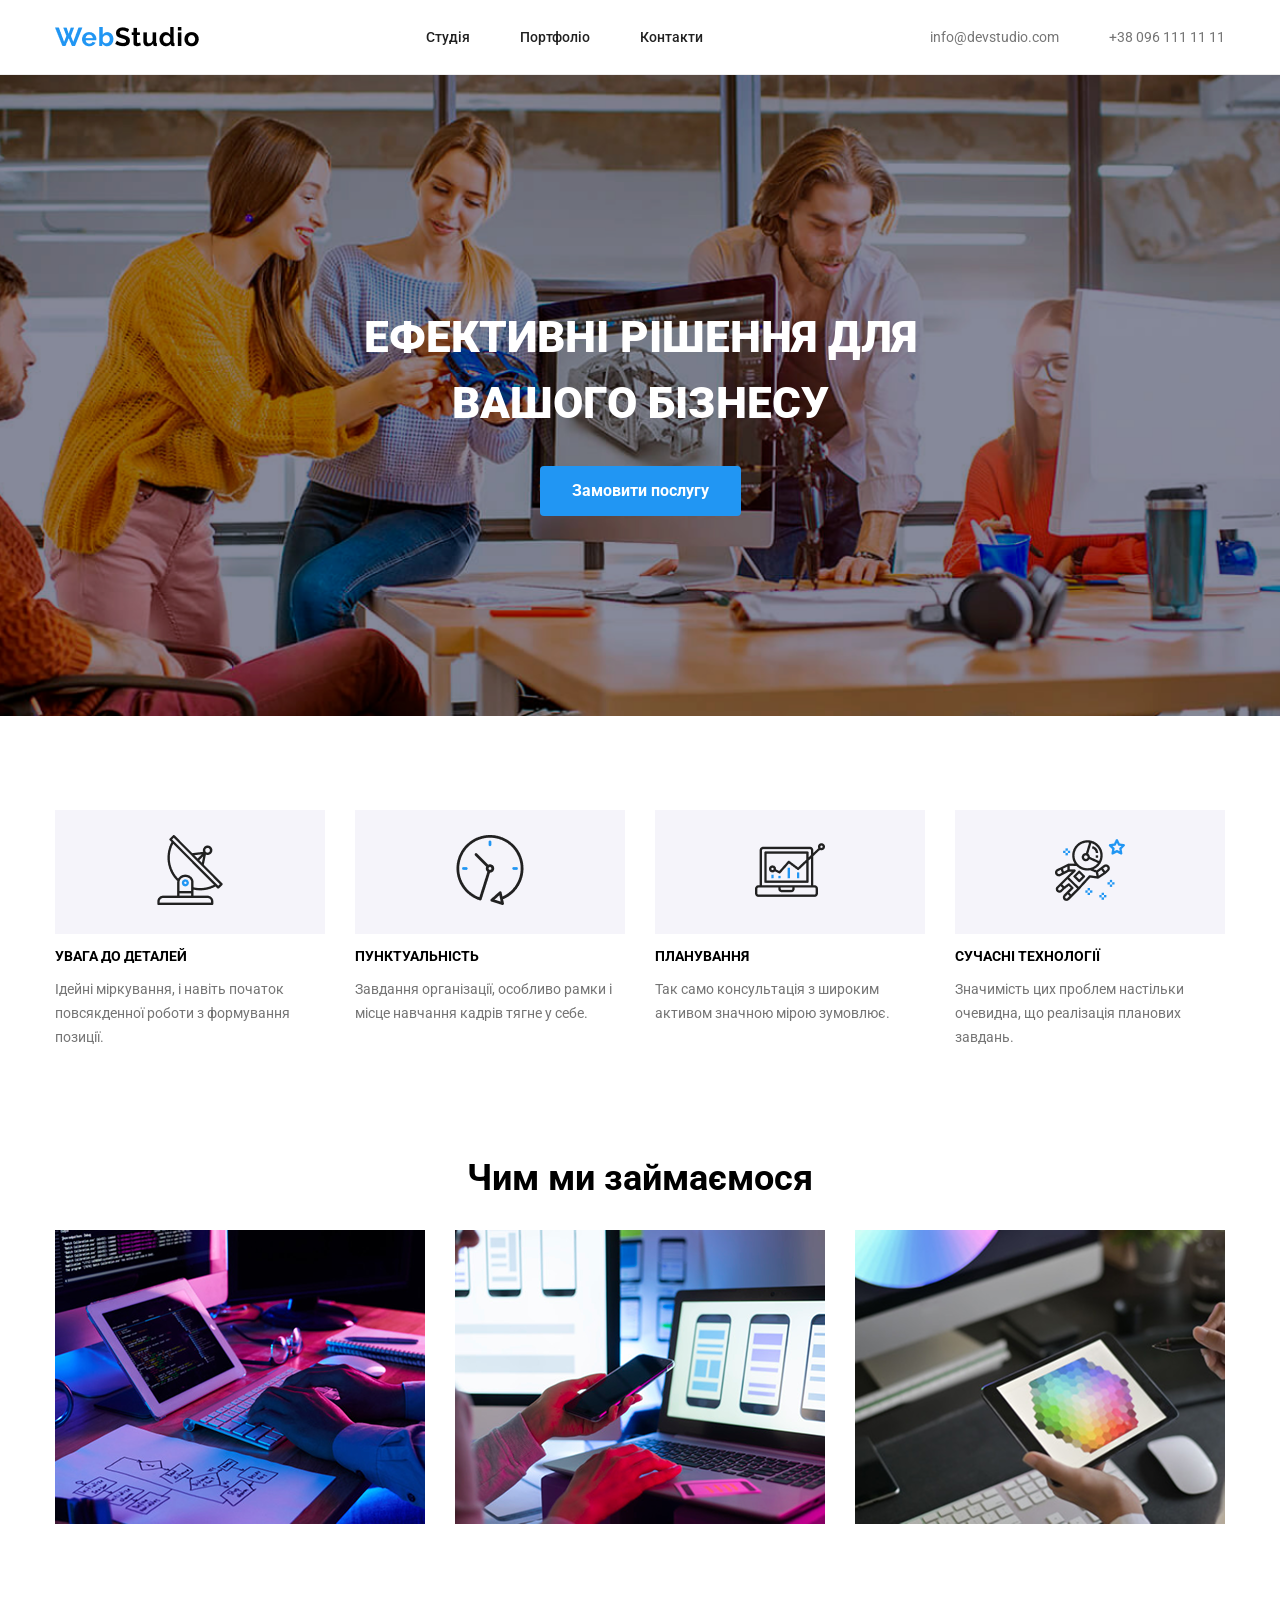
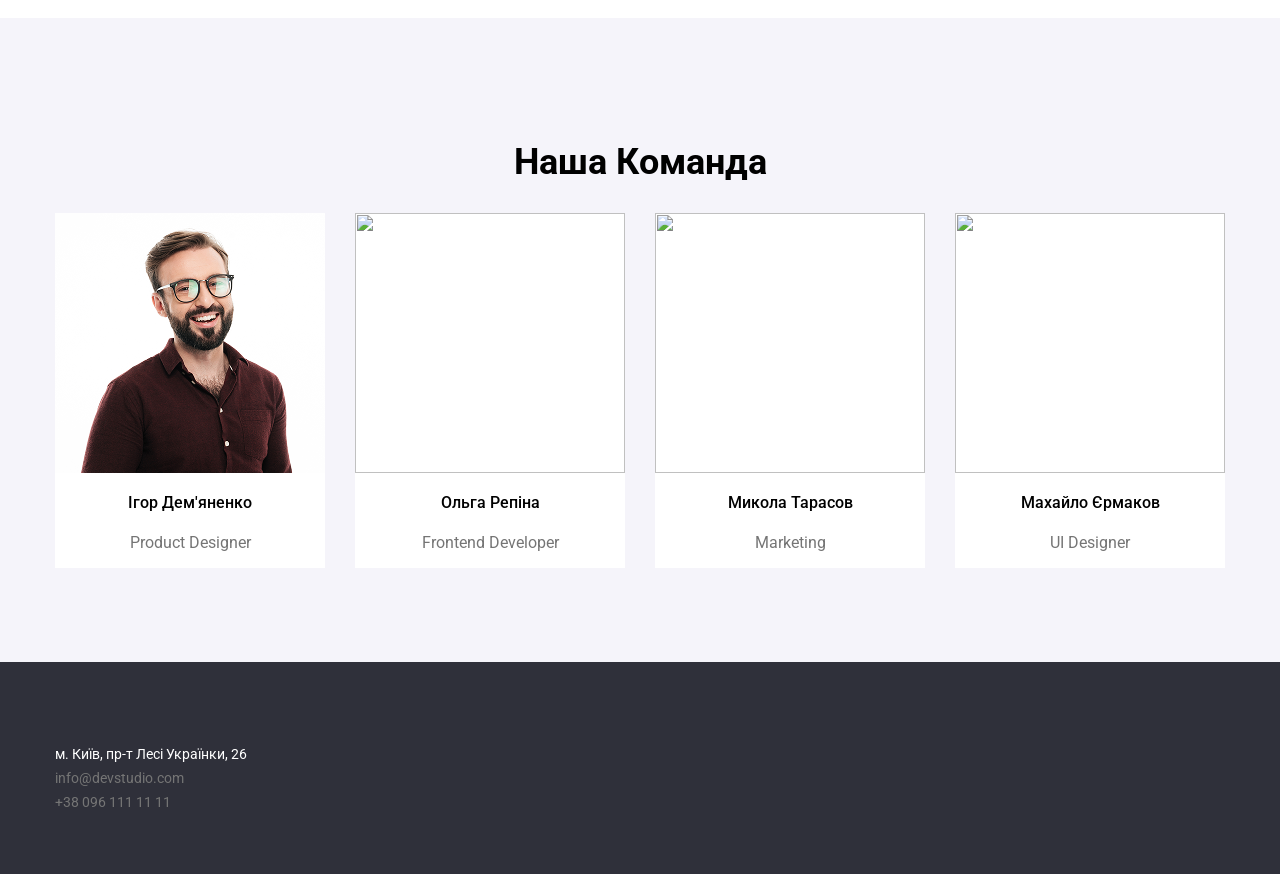
==== index.html @ 788dae6e "first commit" ====
<!DOCTYPE html>
<html lang="en">

<head>
    <meta charset="UTF-8">
    <meta name="viewport" content="width=device-width, initial-scale=1.0">
    <!-- <link rel="stylesheet" href="https://meyerweb.com/eric/tools/css/reset/reset200802.css"> -->
    <link rel="stylesheet" href="normalize.css">
    <link rel="stylesheet" href="style.css">
    <link rel="preconnect" href="https://fonts.googleapis.com">
    <link rel="preconnect" href="https://fonts.gstatic.com" crossorigin>
    <link href="https://fonts.googleapis.com/css2?family=Roboto:ital,wght@0,100..900;1,100..900&display=swap"
        rel="stylesheet">
    <title>Web Studio</title>
</head>

<body>
    <header>
        <div class="container header-flex">
            <img src="Images/WebStudio.png" alt="" class="logo">
            <nav class="Navigation">
                <ul class="Navigation-List">
                    <li><a class="Navigation-Link" href="index.html">Студія</a></li>
                    <li><a class="Navigation-Link" href="portfolio.html">Портфоліо</a></li>
                    <li><a class="Navigation-Link" href="">Контакти</a></li>
                </ul>
            </nav>
            <ul class="contacts">
                <li><a class="contact-link" href="mailto:info@devstudio.com">info@devstudio.com</a></li>
                <li><a class="contact-link" href="tel:+38 096 111 11 11">+38 096 111 11 11</a></li>
            </ul>
        </div>
    </header>
    <main>
        <section class="effectivesolutions">
            <div class="container effects-flex">
                <h1 class="effects-title">Ефективні рішення для вашого бізнесу</h1>
                <button class="effects-button">Замовити послугу</button>
            </div>
        </section>
        <section class="purpose">
            <div class="container">
                <ul class="purpose-list">
                    <li class="purpose-item">
                        <h3 class="purpose-title">УВАГА ДО ДЕТАЛЕЙ</h3>
                        <p class="purpose-text">Ідейні міркування, і навіть початок повсякденної роботи з формування
                            позиції.</p>
                    </li>
                    <li class="purpose-item">
                        <h3 class="purpose-title">ПУНКТУАЛЬНІСТЬ</h3>
                        <p class="purpose-text">Завдання організації, особливо рамки і місце навчання кадрів тягне у
                            себе.
                        </p>
                    </li>
                    <li class="purpose-item">
                        <h3 class="purpose-title">ПЛАНУВАННЯ</h3>
                        <p class="purpose-text">Так само консультація з широким активом значною мірою зумовлює.</p>
                    </li>
                    <li class="purpose-item">
                        <h3 class="purpose-title">СУЧАСНІ ТЕХНОЛОГІЇ</h3>
                        <p class="purpose-text">Значимість цих проблем настільки очевидна, що реалізація планових
                            завдань.
                        </p>
                    </li>
                </ul>
            </div>
        </section>
        <section class="work">
            <div class="container">
                <h2 class="work-title">Чим ми займаємося
                </h2>
                <ul class="work-list">
                    <li> <img src="Images/img.png" alt="" class="work-image"></li>
                    <li><img src="Images/box 2.png" alt="" class="work-image"></li>
                    <li><img src="Images/box 3.png" alt="" class="work-image"></li>
                </ul>
        </section>
        <section class="team">
            <div class="container">
                <h2 class="team-title"> Наша Команда</h2>
                <ul class="team-list">
                    <li class="team-people"><img src="Images/img (1).png" alt="" class="team-photo">
                        <h4 class="team-name">Ігор Дем'яненко</h4>
                        <p class="job">Product Designer</p>
                    </li>
                    <li class="team-people"><img src="Images/img (1).jpg" alt="" class="team-photo">
                        <h4 class="team-name">Ольга Репіна</h4>
                        <p class="job">Frontend Developer </p>
                    </li>
                    <li class="team-people"><img src="Images/img (2).jpg" alt="" class="team-photo">
                        <h4 class="team-name">Микола Тарасов</h4>
                        <p class="job">Marketing</p>
                    </li>
                    <li class="team-people"><img src="Images/img (3).jpg" alt="" class="team-photo">
                        <h4 class="team-name">Махайло Єрмаков</h4>
                        <p class="job">UI Designer</p>
                    </li>
                </ul>
            </div>
        </section>
    </main>
    <footer>
        <div class="container"> <img src="Images/WebStudio (1).png" alt="" class="footer-logo">
            <address class="address">м. Київ, пр-т Лесі Українки, 26</address>
            <ul class="footer-contacts">
                <li><a class="contact-link" href="mailto:info@devstudio.com">info@devstudio.com</a></li>
                <li><a class="contact-link" href="tel:+38 096 111 11 11">+38 096 111 11 11</a></li>
            </ul>
        </div>
    </footer>
</body>

</html>
---- style.css ----
.container {
    max-width: 1170px;
    margin: 0 auto;
}

body {
    font-family: "Roboto", sans-serif;
}

.effects-title {
    font-weight: 900;
    font-size: 44px;
    line-height: 1.5;
    letter-spacing: 6%;
    color: white;
    text-transform: uppercase;
    text-align: center;
    width: 696px;
}

.effectivesolutions {
    background-color: #2F303A;
}

.effects-button {
    font-weight: 700;
    font-size: 16px;
    line-height: 1.875;
    letter-spacing: 6%;
    text-align: center;
    color: #FFFFFF;
    background-color: #2196F3;
    padding-top: 10px;
    padding-bottom: 10px;
    padding-left: 32px;
    padding-right: 32px;
    border: none;
    border-radius: 4px;

}

.purpose-title {
    font-weight: 700;
    font-size: 14px;
    letter-spacing: 3%;
    text-transform: uppercase;
}

.purpose-text {
    font-weight: 400;
    font-size: 14px;
    letter-spacing: 3%;
    line-height: 1.714;
    color: #757575;
}

.work-title {
    font-weight: 700;
    font-size: 36px;
    letter-spacing: 3%;
    display: flex;
    justify-content: center;
    flex-direction: column;
    align-items: center;

}

.team-title {
    font-weight: 700;
    font-size: 36px;
    letter-spacing: 3%;
    display: flex;
    justify-content: center;
    align-items: center;
}

.team-name {
    font-weight: 500;
    font-size: 16px;
    letter-spacing: 3%;

}

.job {
    font-weight: 400;
    font-size: 16px;
    letter-spacing: 3%;
    color: #757575;

}

.contact-link {
    color: #757575;
    font-weight: 400;
    font-size: 14PX;
    line-height: 24px;
    letter-spacing: 3%;
    text-decoration: none;

}

.contact-link:hover {
    color: #2196F3;
}

.contact-link:active {
    color: #11538a;
}

address {
    font-style: normal;
    font-weight: 400;
    font-size: 14px;
    line-height: 24px;
    letter-spacing: 3%;
    color: #FFFFFF;
}

footer {
    background-color: #2F303A;
}

.header-flex {
    display: flex;
    align-items: center;
    justify-content: space-between;
    padding-bottom: 25px;
    padding-top: 25px;
}

ul {
    margin: 0;
    padding: 0;
    list-style: none;
}

.Navigation-List {
    display: flex;
    gap: 50px;
}

.contacts {
    display: flex;
    gap: 50px;
}

.effects-flex {
    display: flex;
    justify-content: center;
    align-items: center;
    flex-direction: column;
}

.effectivesolutions {
    padding: 200px 0;
}

.purpose-list {
    display: flex;
    justify-content: space-between;
    align-items: flex-start;
    flex-direction: row;
    margin-top: 94px;
    margin-bottom: 94px;

}

.work-list {
    display: flex;
    justify-content: space-between;
    align-items: center;
}

.team-list {
    display: flex;
    justify-content: space-between;
    align-items: center;
}

.team-photo {
    width: 270px;
    height: 260px;
}

img {
    display: block;
}

.team {
    background-color: #F5F4FA;
    padding: 94px 0;
}

.team-people {
    background-color: #FFFFFF;
    flex-direction: column;
    text-align: center;
}

.job {
    margin-top: 0px;
}

.work {
    margin-bottom: 94px;
}

footer {
    padding-top: 60px;
    padding-bottom: 60px;
}

.footer-logo {
    padding-bottom: 20px;
}

.Navigation-Link {
    color: #212121;
    text-decoration: none;
    font-size: 14px;
    font-weight: 500;
    box-shadow: 0px 18px -4px #000000;
}

.Navigation-Link:hover {
    color: #2196F3;
}

.Navigation-Link:active {
    color: #11538a;
}

.product-list {
    display: flex;
    justify-content: space-between;
    align-items: center;
    flex-wrap: wrap;
    gap: 30px;
}

.product-image {
    width: 270px;
    height: 260px;
}

.products {
    background-color: #FFFFFF;
    padding: 94px 0;
}

.products1 {
    background-color: #FFFFFF;
    display: flex;
    justify-content: center;
    align-items: center;
    flex-direction: column;
    border: 1px solid #EEEEEE;
    width: 370px;
}

.products1:hover {
    box-shadow: 0px 5px 5px #00000050;
    cursor: pointer;
}

.product-button {
    background-color: #F5F4FA;
    border-radius: 4px;
    width: 125px;
    margin-left: 8px;
    margin-right: 8px;
    margin-top: 50px;
    margin-bottom: 50px;
    padding-top: 6px;
    padding-bottom: 6px;
    padding-left: 22px;
    padding-right: 22px;
    border: none;
}

.product-button:hover {
    color: #FFFFFF;
    background-color: #2196F3;
    box-shadow: 0px 5px 5px #00000050;
}

.product-button:active {
    color: #FFFFFF;
    background-color: #11538a;
    box-shadow: 0px 1px 5px #00000050;
}

.button-list {
    display: flex;
    align-items: center;
    justify-content: center;
}

header {
    border-bottom: 1px solid #EEEEEE;
}

* {
    box-sizing: border-box;
}

.purpose-item::before {
    content: url("./Images/antenna\ 1.png");
    background-color: #F5F4FA;
    display: block;
    width: 270px;
    text-align: center;
    padding-top: 25px;
    padding-bottom: 25px;
}

.purpose-item {
    width: 270px;
}

.purpose-item:nth-child(2)::before {
    content: url("./Images/clock\ 1.png");
}

.purpose-item:nth-child(3)::before {
    content: url("./Images/diagram\ 1.png");
}

.purpose-item:nth-child(4)::before {
    content: url("./Images/astronaut\ 1.png");
}

.effectivesolutions {
    background-image: url('Images/6767.png');
    background-repeat: no-repeat;
    background-size: cover;
    background-position: center bottom;
}

.products1:hover {
    box-shadow: 0px 3px 6px 1px rgba(0, 0, 0, 0.32);
    transition: transform 100ms ease-in box-shadow 100ms ease-in;
    transform: translateY(-10px) scale(1.1);
}

.product-button {
    transition: transform 100ms ease-in box-shadow 100ms ease-in;
    transform: translateY(-10px) scale(1.1);
}

.overlay {
    position: absolute;
    top: 0;
    left: 0;
    right: 0;
    bottom: 0;
    background-color: #2196F3E5;
    color: white;
    display: flex;
    align-items: center;
    justify-content: center;
    flex-direction: column;
    opacity: 0;
    transition-property: opacity;
    transition-duration: 1s;
    transition-timing-function: ease;
}

.products1:hover .overlay {
    opacity: 1;
}

.product-info {
    font-weight: 400;
    font-size: 18px;
    color: white;
    font: roboto;
    padding-right: 24px;
    padding-left: 24px;
    padding-bottom: 63px;
    padding-top: 63px;
}
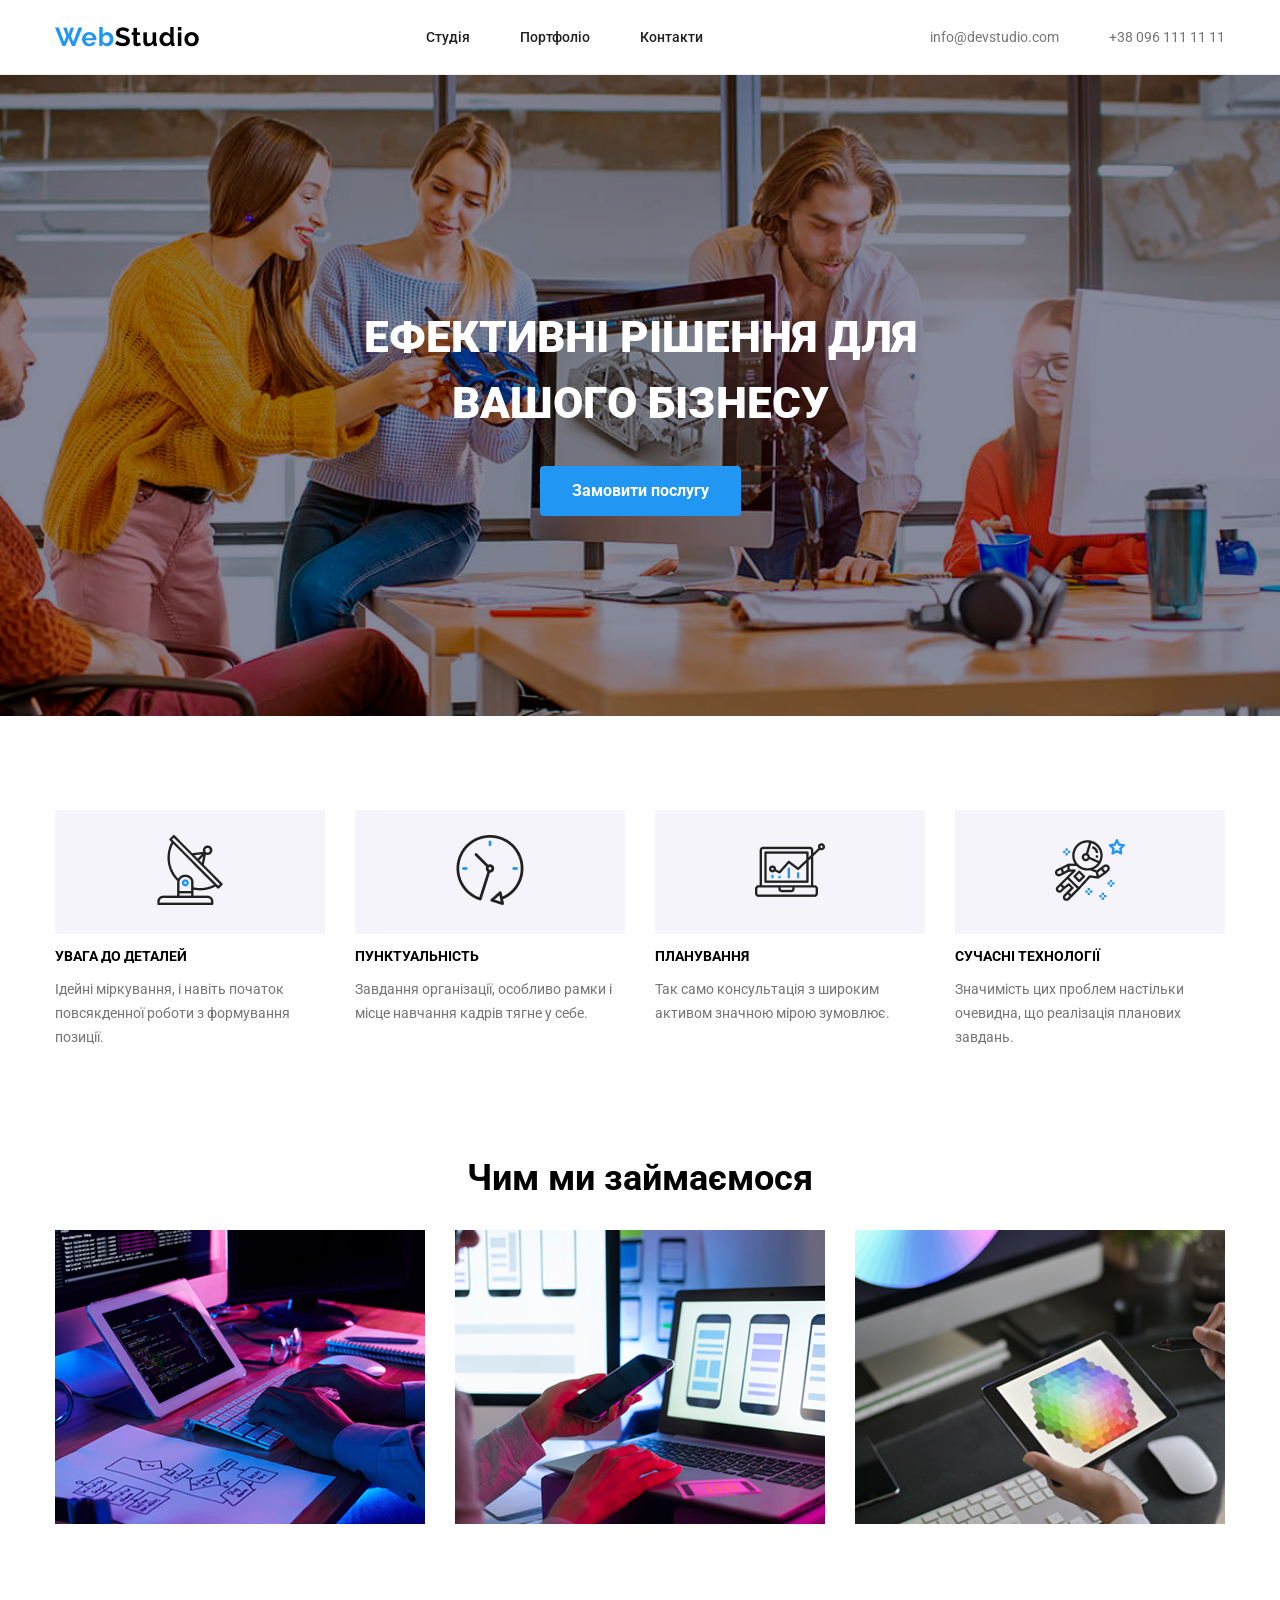
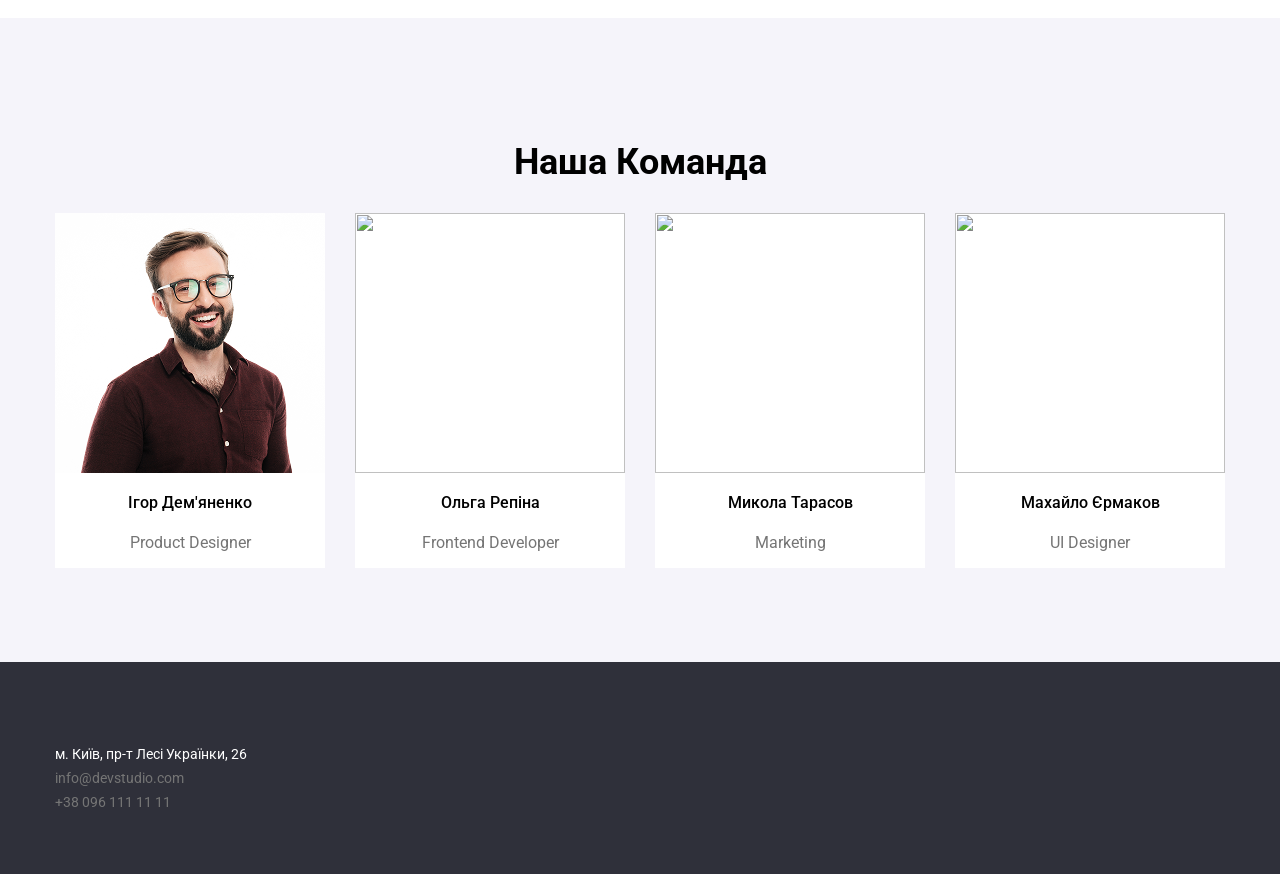
==== commit 48672d1b: "Added animations to the main page" ====
--- a/index.html
+++ b/index.html
@@ -6,11 +6,12 @@
     <meta name="viewport" content="width=device-width, initial-scale=1.0">
     <!-- <link rel="stylesheet" href="https://meyerweb.com/eric/tools/css/reset/reset200802.css"> -->
     <link rel="stylesheet" href="normalize.css">
-    <link rel="stylesheet" href="style.css">
     <link rel="preconnect" href="https://fonts.googleapis.com">
     <link rel="preconnect" href="https://fonts.gstatic.com" crossorigin>
     <link href="https://fonts.googleapis.com/css2?family=Roboto:ital,wght@0,100..900;1,100..900&display=swap"
         rel="stylesheet">
+    <link href="https://unpkg.com/aos@2.3.1/dist/aos.css" rel="stylesheet">
+    <link rel="stylesheet" href="style.css">
     <title>Web Studio</title>
 </head>
 
@@ -32,8 +33,8 @@
         </div>
     </header>
     <main>
-        <section class="effectivesolutions">
-            <div class="container effects-flex">
+        <section class="effectivesolutions" data-aos="fade-down">
+            <div class="container effects-flex" data-aos="fade-down" data-aos-delay="300">
                 <h1 class="effects-title">Ефективні рішення для вашого бізнесу</h1>
                 <button class="effects-button">Замовити послугу</button>
             </div>
@@ -41,22 +42,22 @@
         <section class="purpose">
             <div class="container">
                 <ul class="purpose-list">
-                    <li class="purpose-item">
+                    <li class="purpose-item" data-aos="fade-right">
                         <h3 class="purpose-title">УВАГА ДО ДЕТАЛЕЙ</h3>
                         <p class="purpose-text">Ідейні міркування, і навіть початок повсякденної роботи з формування
                             позиції.</p>
                     </li>
-                    <li class="purpose-item">
+                    <li class="purpose-item" data-aos="fade-right" data-aos-delay="300">
                         <h3 class="purpose-title">ПУНКТУАЛЬНІСТЬ</h3>
                         <p class="purpose-text">Завдання організації, особливо рамки і місце навчання кадрів тягне у
                             себе.
                         </p>
                     </li>
-                    <li class="purpose-item">
+                    <li class="purpose-item" data-aos="fade-right" data-aos-delay="600">
                         <h3 class="purpose-title">ПЛАНУВАННЯ</h3>
                         <p class="purpose-text">Так само консультація з широким активом значною мірою зумовлює.</p>
                     </li>
-                    <li class="purpose-item">
+                    <li class="purpose-item" data-aos="fade-right" data-aos-delay="900">
                         <h3 class="purpose-title">СУЧАСНІ ТЕХНОЛОГІЇ</h3>
                         <p class="purpose-text">Значимість цих проблем настільки очевидна, що реалізація планових
                             завдань.
@@ -70,28 +71,31 @@
                 <h2 class="work-title">Чим ми займаємося
                 </h2>
                 <ul class="work-list">
-                    <li> <img src="Images/img.png" alt="" class="work-image"></li>
-                    <li><img src="Images/box 2.png" alt="" class="work-image"></li>
-                    <li><img src="Images/box 3.png" alt="" class="work-image"></li>
+                    <li> <img src="Images/img.png" alt="" class="work-image" data-aos="fade-right" data-aos-delay="600">
+                    </li>
+                    <li> <img src="Images/box 2.png" alt="" class="work-image" data-aos="fade-up" data-aos-delay="1200">
+                    </li>
+                    <li> <img src="Images/box 3.png" alt="" class="work-image" data-aos="fade-left" data-aos-delay="900">
+                    </li>
                 </ul>
         </section>
         <section class="team">
             <div class="container">
                 <h2 class="team-title"> Наша Команда</h2>
                 <ul class="team-list">
-                    <li class="team-people"><img src="Images/img (1).png" alt="" class="team-photo">
+                    <li class="team-people"><img src="Images/img (1).png" alt="" class="team-photo" data-aos="fade-up" data-aos-delay="300">
                         <h4 class="team-name">Ігор Дем'яненко</h4>
                         <p class="job">Product Designer</p>
                     </li>
-                    <li class="team-people"><img src="Images/img (1).jpg" alt="" class="team-photo">
+                    <li class="team-people"><img src="Images/img (1).jpg" alt="" class="team-photo" class="team-photo" data-aos="fade-down" data-aos-delay="600">
                         <h4 class="team-name">Ольга Репіна</h4>
                         <p class="job">Frontend Developer </p>
                     </li>
-                    <li class="team-people"><img src="Images/img (2).jpg" alt="" class="team-photo">
+                    <li class="team-people"><img src="Images/img (2).jpg" alt="" class="team-photo" class="team-photo" data-aos="fade-up" data-aos-delay="900">
                         <h4 class="team-name">Микола Тарасов</h4>
                         <p class="job">Marketing</p>
                     </li>
-                    <li class="team-people"><img src="Images/img (3).jpg" alt="" class="team-photo">
+                    <li class="team-people"><img src="Images/img (3).jpg" alt="" class="team-photo" class="team-photo" data-aos="fade-down" data-aos-delay="1200">
                         <h4 class="team-name">Махайло Єрмаков</h4>
                         <p class="job">UI Designer</p>
                     </li>
@@ -108,6 +112,10 @@
             </ul>
         </div>
     </footer>
+    <script src="https://unpkg.com/aos@2.3.1/dist/aos.js"></script>
+    <script>
+        AOS.init();
+    </script>
 </body>
 
 </html>
--- a/style.css
+++ b/style.css
@@ -379,4 +379,7 @@
     padding-left: 24px;
     padding-bottom: 63px;
     padding-top: 63px;
+}
+.work-image{
+    
 }
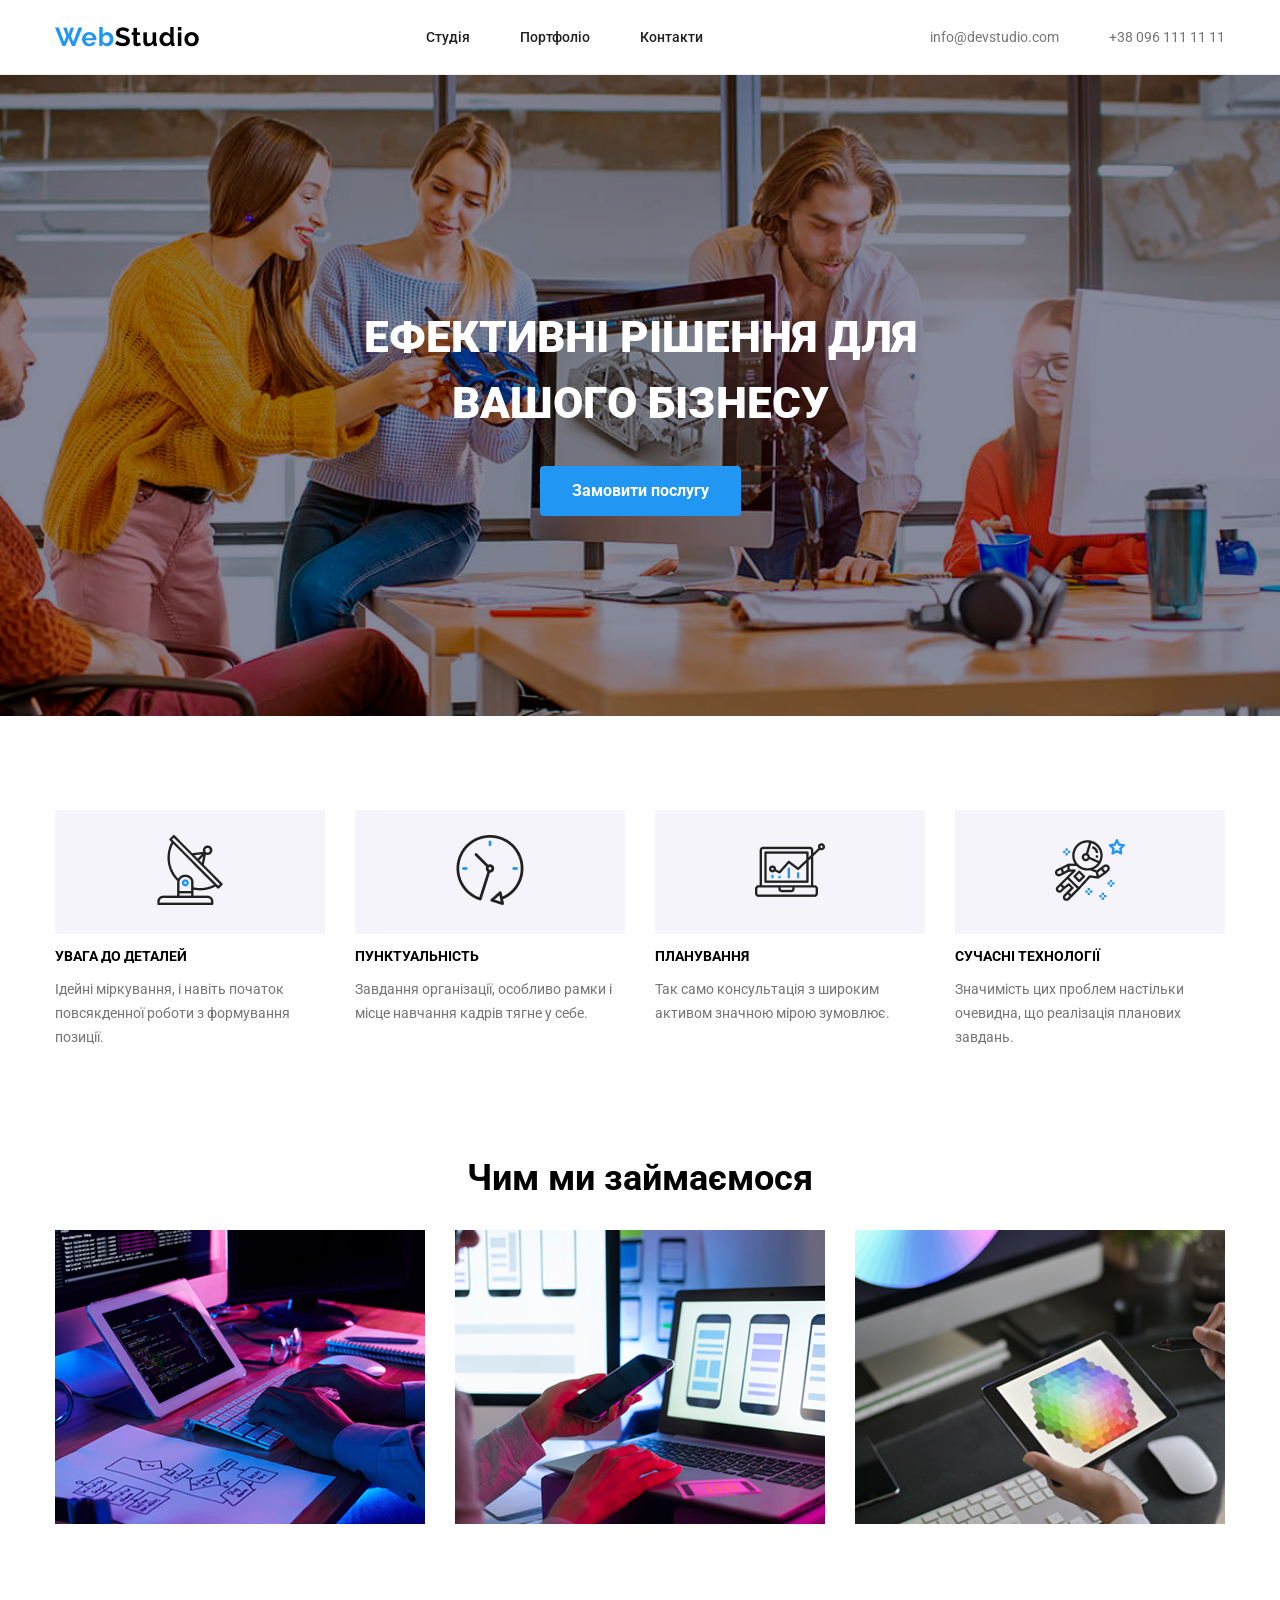
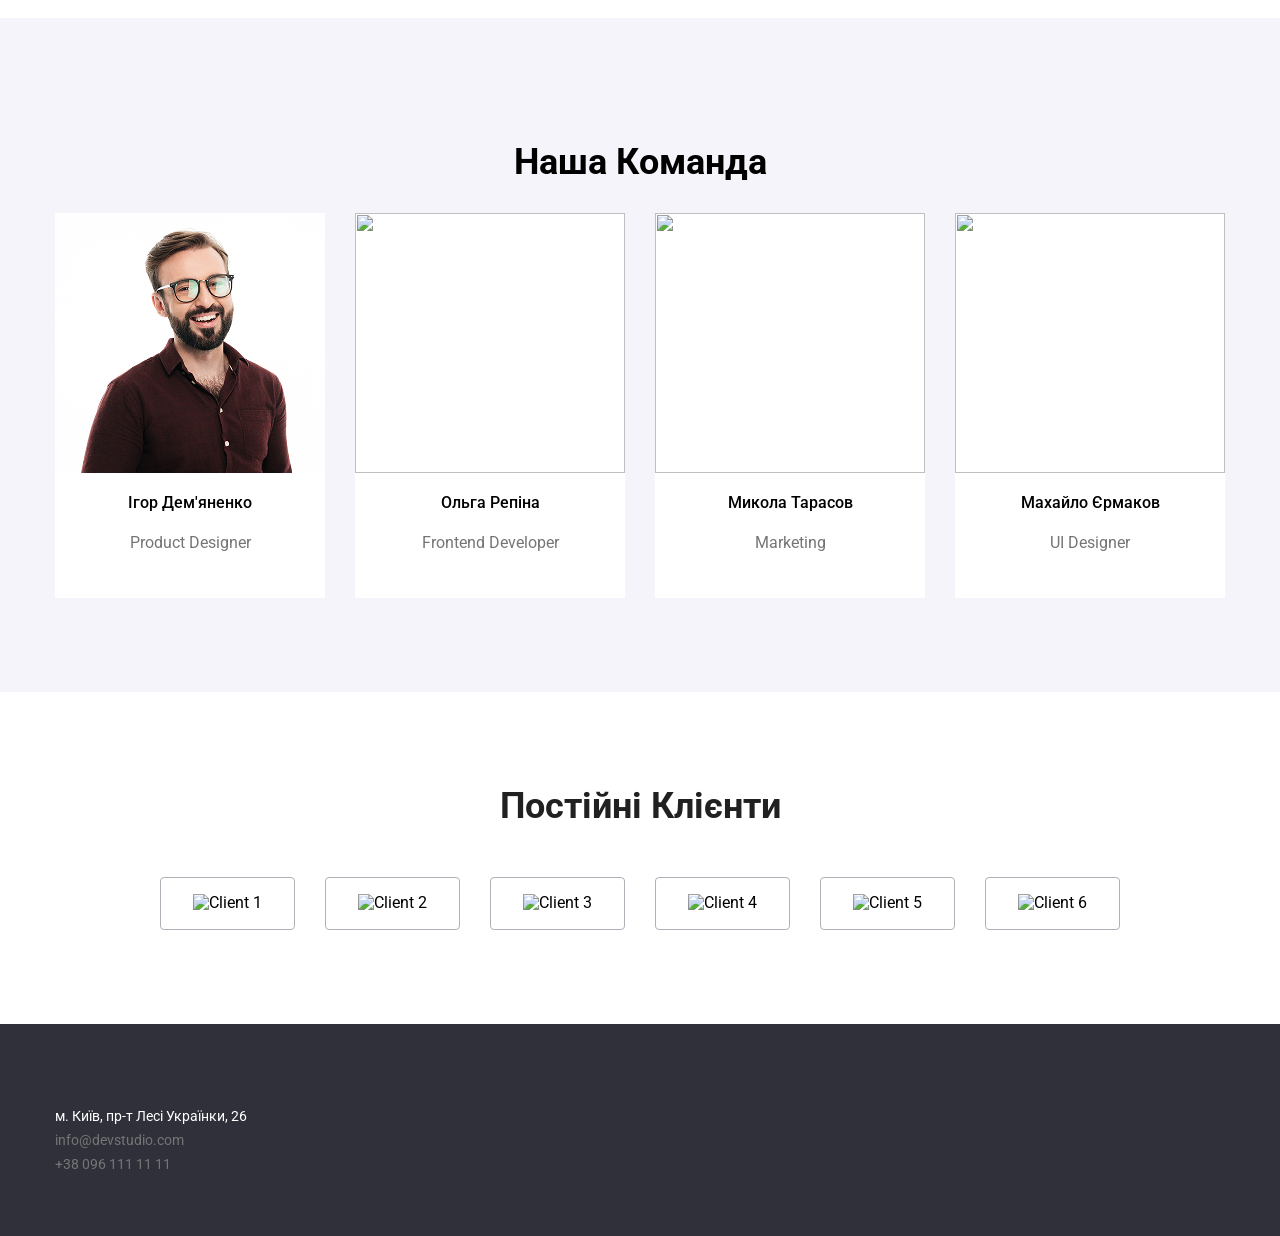
==== commit 4b651e5e: "added more svg icons and animations" ====
--- a/index.html
+++ b/index.html
@@ -21,9 +21,10 @@
             <img src="Images/WebStudio.png" alt="" class="logo">
             <nav class="Navigation">
                 <ul class="Navigation-List">
-                    <li><a class="Navigation-Link" href="index.html">Студія</a></li>
-                    <li><a class="Navigation-Link" href="portfolio.html">Портфоліо</a></li>
-                    <li><a class="Navigation-Link" href="">Контакти</a></li>
+                    <li><a class="Navigation-Link" data-aos="fade-right" href="index.html">Студія</a></li>
+                    <li><a class="Navigation-Link" data-aos="fade-right" data-aos-delay="300"
+                            href="portfolio.html">Портфоліо</a></li>
+                    <li><a class="Navigation-Link" data-aos="fade-right" data-aos-delay="600" href="">Контакти</a></li>
                 </ul>
             </nav>
             <ul class="contacts">
@@ -75,7 +76,8 @@
                     </li>
                     <li> <img src="Images/box 2.png" alt="" class="work-image" data-aos="fade-up" data-aos-delay="1200">
                     </li>
-                    <li> <img src="Images/box 3.png" alt="" class="work-image" data-aos="fade-left" data-aos-delay="900">
+                    <li> <img src="Images/box 3.png" alt="" class="work-image" data-aos="fade-left"
+                            data-aos-delay="900">
                     </li>
                 </ul>
         </section>
@@ -83,26 +85,67 @@
             <div class="container">
                 <h2 class="team-title"> Наша Команда</h2>
                 <ul class="team-list">
-                    <li class="team-people"><img src="Images/img (1).png" alt="" class="team-photo" data-aos="fade-up" data-aos-delay="300">
+                    <li class="team-people" data-aos="fade-up" data-aos-delay="300"><img src="Images/img (1).png" alt=""
+                            class="team-photo">
                         <h4 class="team-name">Ігор Дем'яненко</h4>
                         <p class="job">Product Designer</p>
+                        <ul class="social-list">
+                            <img src="Images/instagram 2.png" alt="" class="social-media">
+                            <img src="Images/twitter 1.png" alt="" class="social-media">
+                            <img src="images/facebook 1.png" alt="" class="social-media">
+                            <img src="images/linkedin 1.png" alt="" class="social-media">
+                        </ul>
                     </li>
-                    <li class="team-people"><img src="Images/img (1).jpg" alt="" class="team-photo" class="team-photo" data-aos="fade-down" data-aos-delay="600">
+                    <li class="team-people" data-aos="fade-down" data-aos-delay="600"><img src="Images/img (1).jpg"
+                            alt="" class="team-photo">
                         <h4 class="team-name">Ольга Репіна</h4>
                         <p class="job">Frontend Developer </p>
+                        <ul class="social-list">
+                            <img src="Images/instagram 2.png" alt="" class="social-media">
+                            <img src="Images/twitter 1.png" alt="" class="social-media">
+                            <img src="images/facebook 1.png" alt="" class="social-media">
+                            <img src="images/linkedin 1.png" alt="" class="social-media">
+                        </ul>
                     </li>
-                    <li class="team-people"><img src="Images/img (2).jpg" alt="" class="team-photo" class="team-photo" data-aos="fade-up" data-aos-delay="900">
+                    <li class="team-people" data-aos="fade-up" data-aos-delay="900"><img src="Images/img (2).jpg" alt=""
+                            class="team-photo">
                         <h4 class="team-name">Микола Тарасов</h4>
                         <p class="job">Marketing</p>
+                        <ul class="social-list">
+                            <img src="Images/instagram 2.png" alt="" class="social-media">
+                            <img src="Images/twitter 1.png" alt="" class="social-media">
+                            <img src="images/facebook 1.png" alt="" class="social-media">
+                            <img src="images/linkedin 1.png" alt="" class="social-media">
+                        </ul>
                     </li>
-                    <li class="team-people"><img src="Images/img (3).jpg" alt="" class="team-photo" class="team-photo" data-aos="fade-down" data-aos-delay="1200">
+                    <li class="team-people" data-aos="fade-down" data-aos-delay="1200"><img src="Images/img (3).jpg"
+                            alt="" class="team-photo">
                         <h4 class="team-name">Махайло Єрмаков</h4>
                         <p class="job">UI Designer</p>
+                        <ul class="social-list">
+                            <img src="Images/instagram 2.png" alt="" class="social-media">
+                            <img src="Images/twitter 1.png" alt="" class="social-media">
+                            <img src="images/facebook 1.png" alt="" class="social-media">
+                            <img src="images/linkedin 1.png" alt="" class="social-media">
+                        </ul>
                     </li>
                 </ul>
             </div>
         </section>
     </main>
+    <section class="clients">
+        <div class="container">
+            <h2 class="client-title">Постійні Клієнти</h2>
+            <ul class="client-list">
+                <li data-aos="fade-up" data-aos-delay="300"><img src="/Images/Logo (1).png" alt="Client 1" class="client-image"></li>
+                <li data-aos="fade-down" data-aos-delay="600"><img src="/Images/Logo (2).png" alt="Client 2" class="client-image"></li>
+                <li data-aos="fade-up" data-aos-delay="900"><img src="/Images/Logo (3).png" alt="Client 3" class="client-image"></li>
+                <li data-aos="fade-down" data-aos-delay="1200"><img src="/Images/Logo (4).png" alt="Client 4" class="client-image"></li>
+                <li data-aos="fade-up" data-aos-delay="1500"><img src="/Images/Logo (5).png" alt="Client 5" class="client-image"></li>
+                <lш data-aos="fade-down" data-aos-delay="1800"><img src="/Images/Logo (6).png" alt="Client 6" class="client-image"></li>
+            </ul>
+        </div>
+    </section>
     <footer>
         <div class="container"> <img src="Images/WebStudio (1).png" alt="" class="footer-logo">
             <address class="address">м. Київ, пр-т Лесі Українки, 26</address>
--- a/style.css
+++ b/style.css
@@ -380,6 +380,67 @@
     padding-bottom: 63px;
     padding-top: 63px;
 }
-.work-image{
-    
+
+.products1 {
+    position: relative;
+}
+
+.overlay {
+    height: 295px;
+}
+
+.Navigation-Link {
+    transition: transform 100ms ease-in box-shadow 100ms ease-in;
+}
+
+.Navigation-Link:hover {
+    opacity: 1;
+}
+
+.clients {
+    background-color: white;
+}
+
+.client-title {
+    font: Roboto;
+    font-weight: 700;
+    font-size: 36px;
+    color: #212121;
+    margin-top: 94px;
+    text-align: center;
+}
+
+.client-list {
+    display: flex;
+    flex-direction: row;
+    justify-content: center;
+    margin-top: 50px;
+    gap: 30px;
+    margin-bottom: 94px;
+}
+
+.client-image {
+    padding: 16px;
+    padding-bottom: 16px;
+    padding-left: 32px;
+    padding-right: 32px;
+    border: 1px solid #AFB1B8;
+    border-radius: 4px;
+    transition: border-color 200ms ease, filter 200ms ease;
+}
+
+.client-image:hover {
+    border-color: #2196F3;
+    filter: brightness(0) saturate(100%) invert(48%) sepia(99%) saturate(2250%) hue-rotate(195deg) brightness(99%) contrast(91%);
+}
+.social-list{
+    display: flex;
+    gap: 10px;
+    justify-content: center;
+    margin-bottom: 30px;
+    margin-top: 16px;
+}
+.social-media:hover{
+ border-color: #2196F3;
+    filter: brightness(0) saturate(100%) invert(48%) sepia(99%) saturate(2250%) hue-rotate(195deg) brightness(99%) contrast(91%);
 }
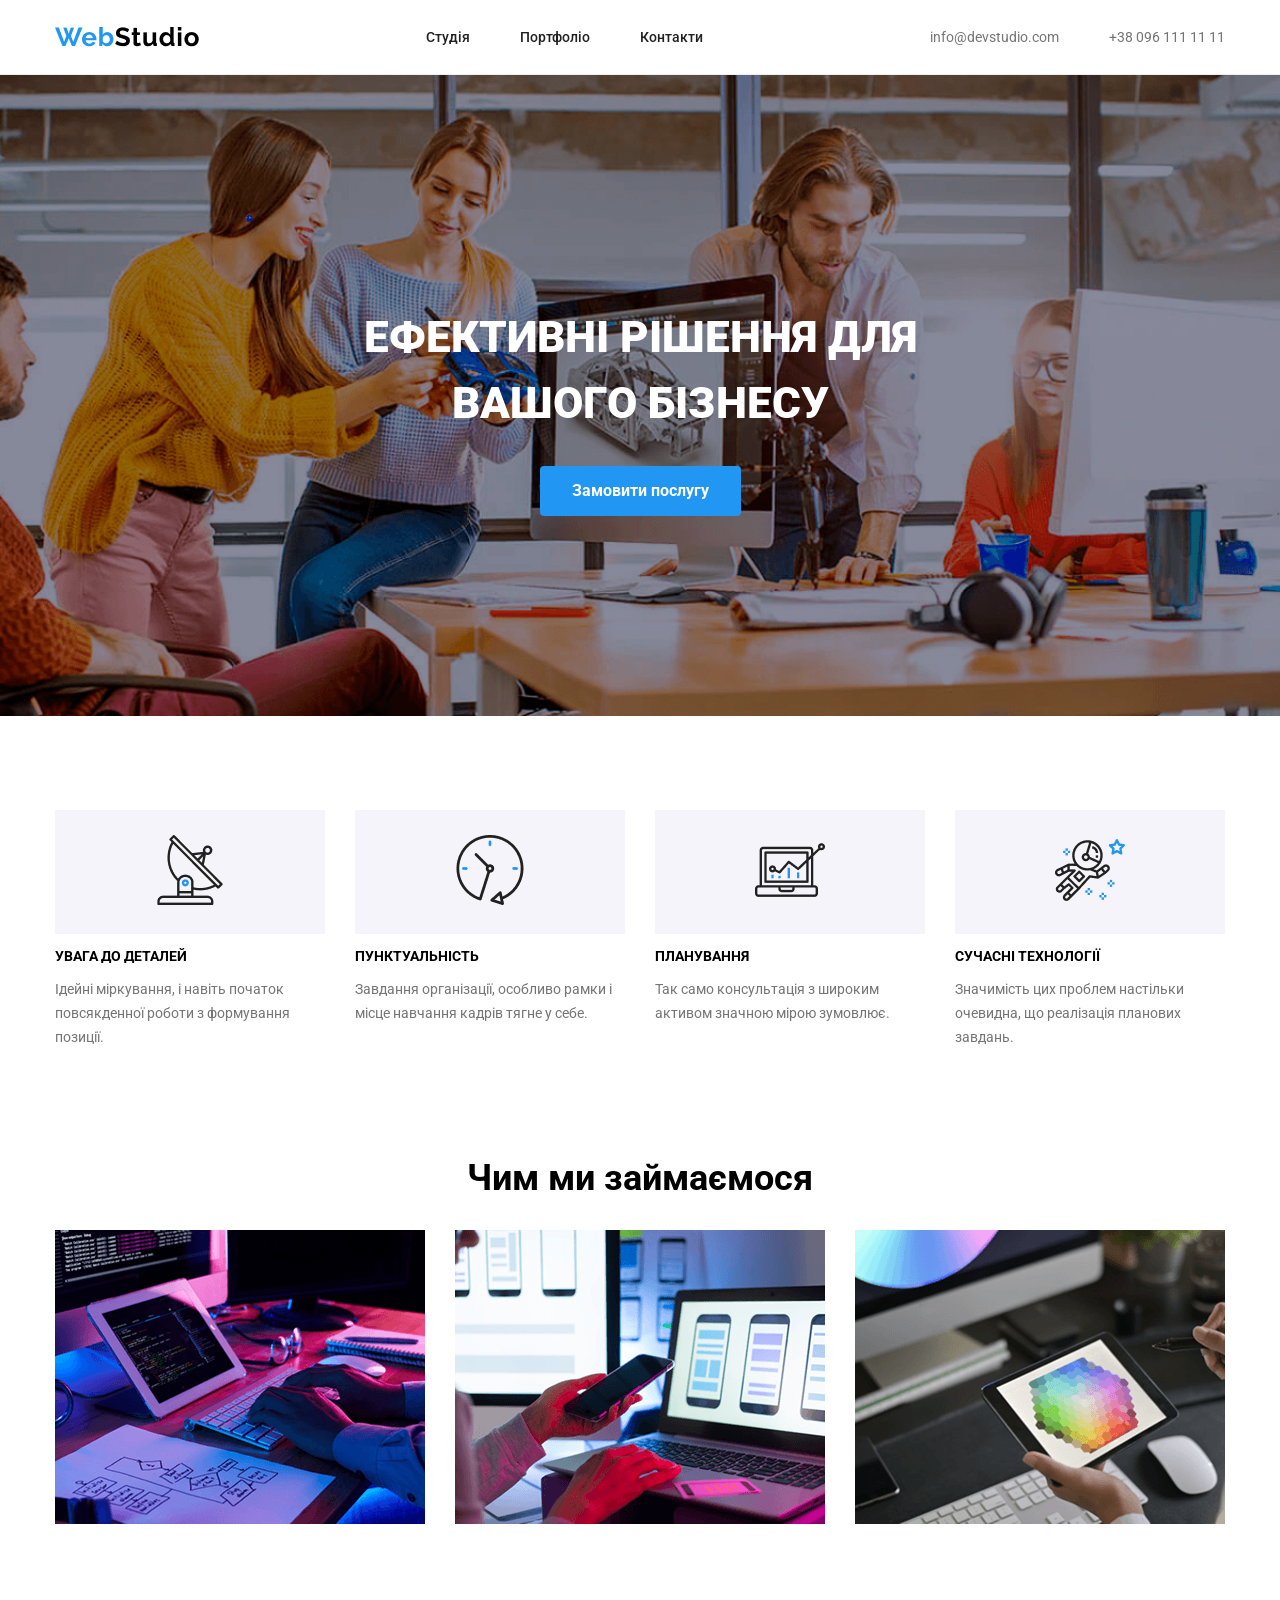
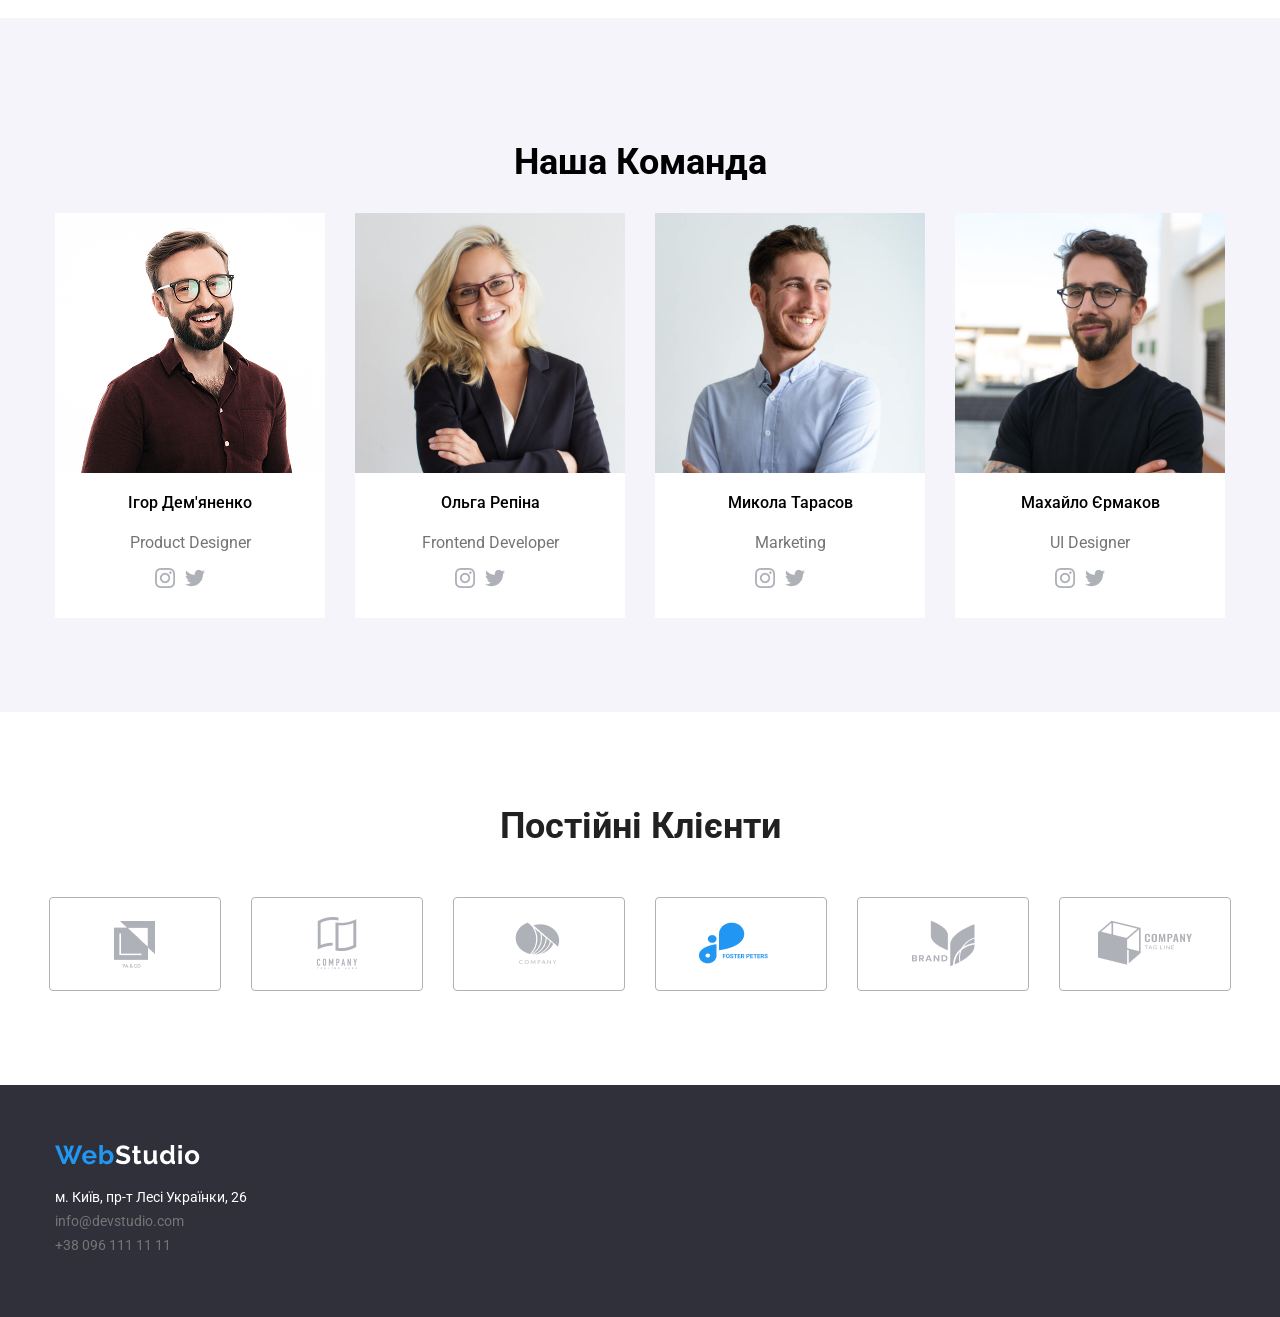
==== commit c29a8835: "added burger menu to main and portfolio + compressed images" ====
--- a/index.html
+++ b/index.html
@@ -20,7 +20,7 @@
         <div class="container header-flex">
             <img src="Images/WebStudio.png" alt="" class="logo">
             <nav class="Navigation">
-                <ul class="Navigation-List">
+                <ul class="Navigation-List" id="site-navigation">
                     <li><a class="Navigation-Link" data-aos="fade-right" href="index.html">Студія</a></li>
                     <li><a class="Navigation-Link" data-aos="fade-right" data-aos-delay="300"
                             href="portfolio.html">Портфоліо</a></li>
@@ -31,6 +31,13 @@
                 <li><a class="contact-link" href="mailto:info@devstudio.com">info@devstudio.com</a></li>
                 <li><a class="contact-link" href="tel:+38 096 111 11 11">+38 096 111 11 11</a></li>
             </ul>
+
+            <button class="burger-btn" id="burger-btn" aria-label="Відкрити меню" aria-expanded="false"
+                aria-controls="site-navigation">
+                <span class="burger-line"></span>
+                <span class="burger-line"></span>
+                <span class="burger-line"></span>
+            </button>
         </div>
     </header>
     <main>
@@ -137,12 +144,18 @@
         <div class="container">
             <h2 class="client-title">Постійні Клієнти</h2>
             <ul class="client-list">
-                <li data-aos="fade-up" data-aos-delay="300"><img src="/Images/Logo (1).png" alt="Client 1" class="client-image"></li>
-                <li data-aos="fade-down" data-aos-delay="600"><img src="/Images/Logo (2).png" alt="Client 2" class="client-image"></li>
-                <li data-aos="fade-up" data-aos-delay="900"><img src="/Images/Logo (3).png" alt="Client 3" class="client-image"></li>
-                <li data-aos="fade-down" data-aos-delay="1200"><img src="/Images/Logo (4).png" alt="Client 4" class="client-image"></li>
-                <li data-aos="fade-up" data-aos-delay="1500"><img src="/Images/Logo (5).png" alt="Client 5" class="client-image"></li>
-                <lш data-aos="fade-down" data-aos-delay="1800"><img src="/Images/Logo (6).png" alt="Client 6" class="client-image"></li>
+                <li data-aos="fade-up" data-aos-delay="300"><img src="/Images/Logo (1).png" alt="Client 1"
+                        class="client-image"></li>
+                <li data-aos="fade-down" data-aos-delay="600"><img src="/Images/Logo (2).png" alt="Client 2"
+                        class="client-image"></li>
+                <li data-aos="fade-up" data-aos-delay="900"><img src="/Images/Logo (3).png" alt="Client 3"
+                        class="client-image"></li>
+                <li data-aos="fade-down" data-aos-delay="1200"><img src="/Images/Logo (4).png" alt="Client 4"
+                        class="client-image"></li>
+                <li data-aos="fade-up" data-aos-delay="1500"><img src="/Images/Logo (5).png" alt="Client 5"
+                        class="client-image"></li>
+                <lш data-aos="fade-down" data-aos-delay="1800"><img src="/Images/Logo (6).png" alt="Client 6"
+                        class="client-image"></li>
             </ul>
         </div>
     </section>
@@ -159,6 +172,7 @@
     <script>
         AOS.init();
     </script>
+    <script src="script.js"></script>
 </body>
 
 </html>
--- a/style.css
+++ b/style.css
@@ -433,14 +433,95 @@
     border-color: #2196F3;
     filter: brightness(0) saturate(100%) invert(48%) sepia(99%) saturate(2250%) hue-rotate(195deg) brightness(99%) contrast(91%);
 }
-.social-list{
+
+.social-list {
     display: flex;
     gap: 10px;
     justify-content: center;
     margin-bottom: 30px;
     margin-top: 16px;
 }
-.social-media:hover{
- border-color: #2196F3;
+
+.social-media:hover {
+    border-color: #2196F3;
     filter: brightness(0) saturate(100%) invert(48%) sepia(99%) saturate(2250%) hue-rotate(195deg) brightness(99%) contrast(91%);
+}
+
+/* Small: 576px - 767px */
+@media (max-width: 767px) {}
+
+.burger-btn {
+    display: none;
+    flex-direction: column;
+    gap: 5px;
+    background: none;
+    border: none;
+    cursor: pointer;
+    padding: 4px;
+
+}
+
+.burger-line {
+    display: block;
+    width: 25px;
+    height: 2px;
+    background-color: #333;
+    transition: transform 0.3s ease, opacity 0.3s ease;
+
+}
+
+body {
+    overflow-x: hidden;
+}
+
+.burger-btn.is-open .burger-line:nth-child(1) {
+    transform: translateY(7px) rotate(45deg);
+}
+
+.burger-btn.is-open .burger-line:nth-child(2) {
+    opacity: 0;
+}
+
+.burger-btn.is-open .burger-line:nth-child(3) {
+    transform: translateY(-7px) rotate(-45deg);
+}
+
+@media (max-width: 767px) {
+    .header-flex {
+        position: relative;
+    }
+
+    .contacts {
+        display: none;
+    }
+
+    .burger-btn {
+        display: flex;
+        z-index: 2;
+    }
+
+    .Navigation-List {
+        position: absolute;
+        top: calc(100% + 1px);
+        right: 0;
+        left: 0;
+        min-height: calc(100vh - 72px);
+        background: #FAFAFA;
+        flex-direction: column;
+        align-items: center;
+        justify-content: center;
+        gap: 30px;
+        box-shadow: 0 8px 16px rgba(0, 0, 0, 0.1);
+        transform: translateX(100%);
+        transition: transform 0.3s ease;
+        z-index: 1;
+    }
+
+    .Navigation-List.is-open {
+        transform: translateX(0);
+    }
+
+    .Navigation-List .Navigation-Link {
+        font-size: 32px;
+    }
 }
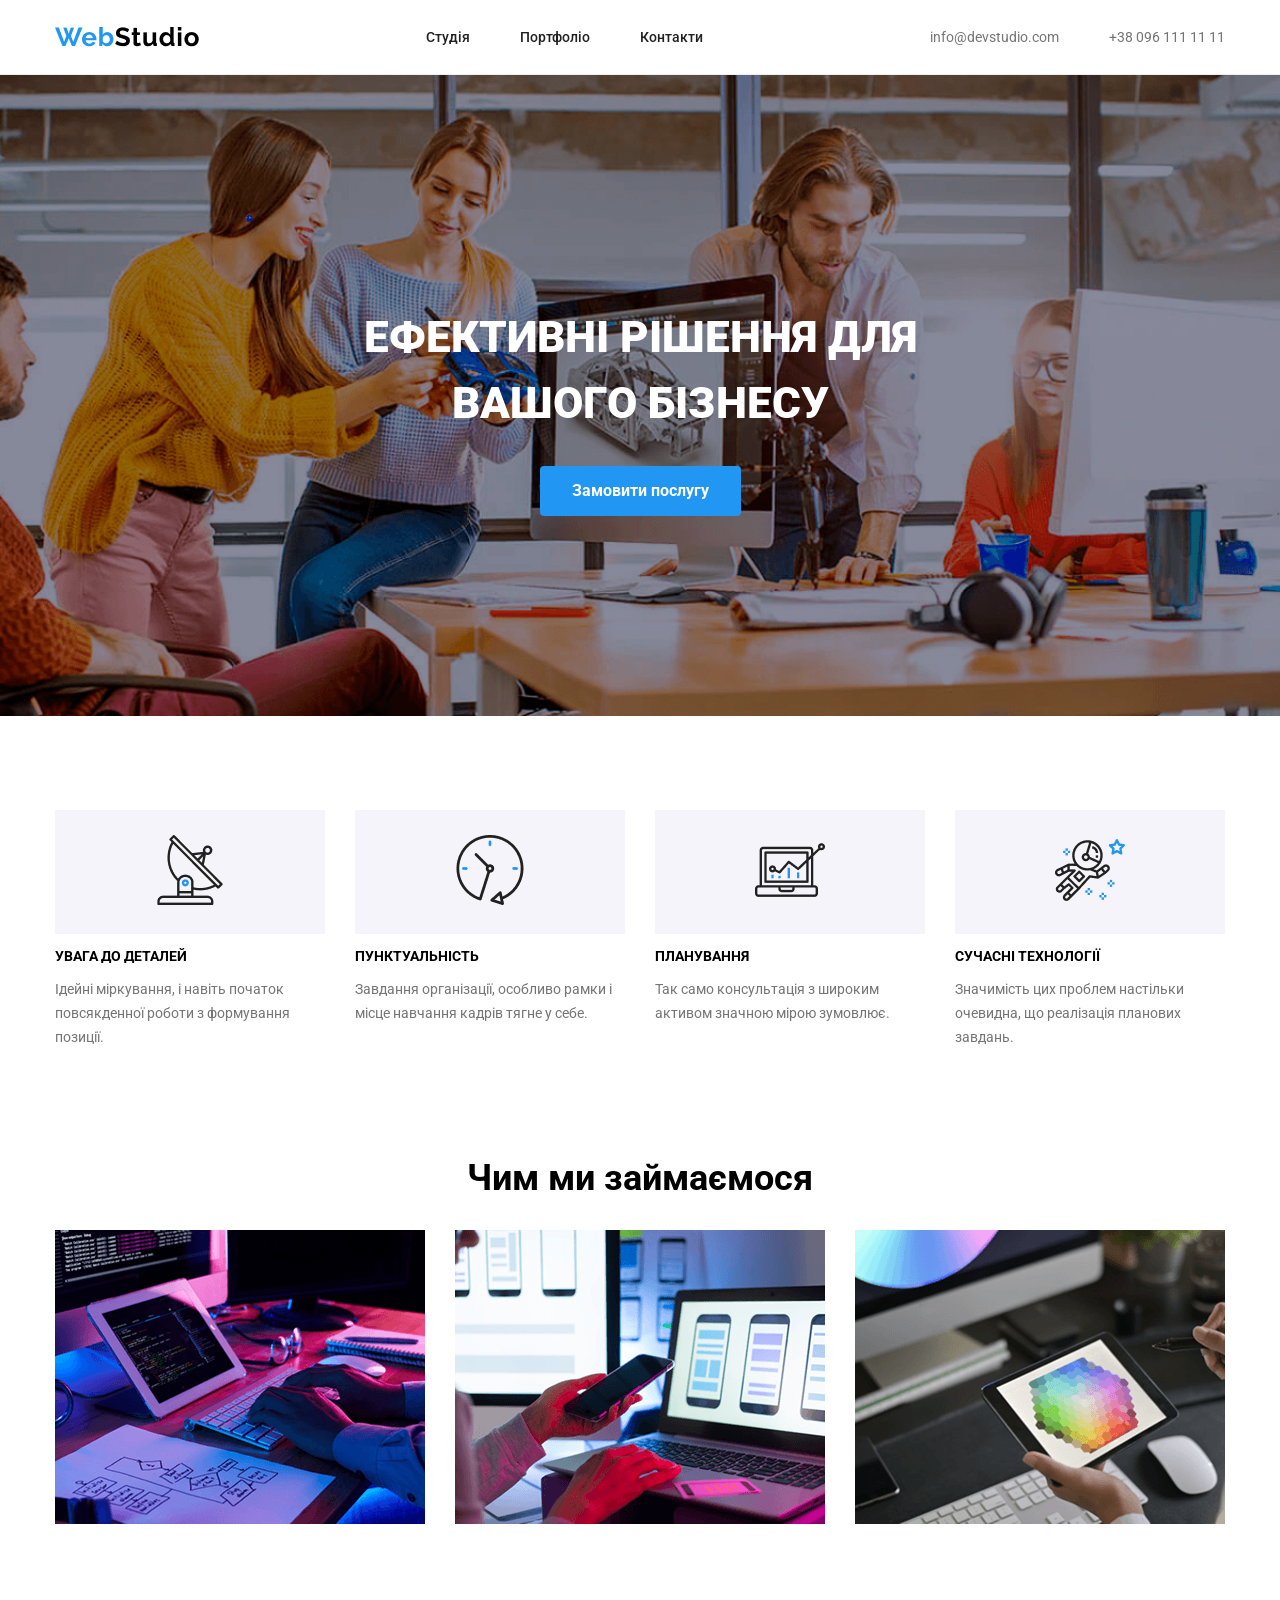
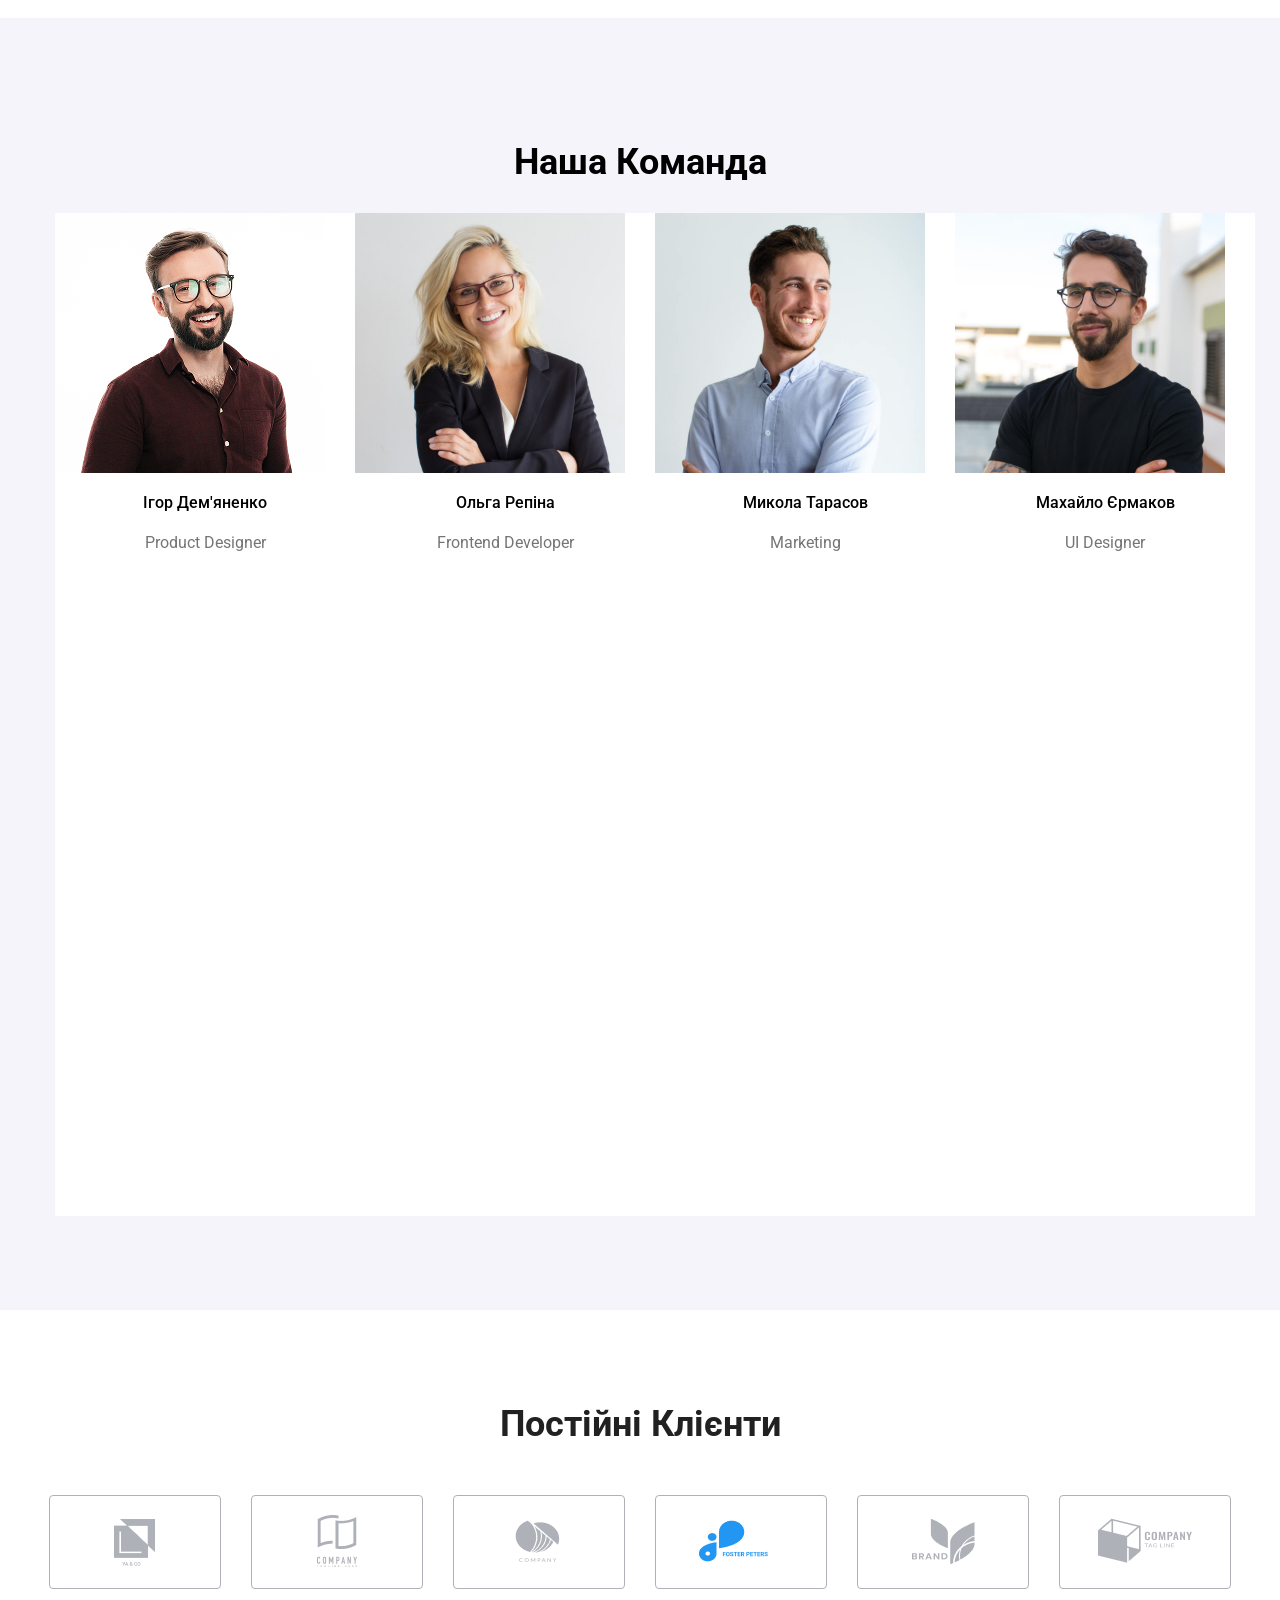
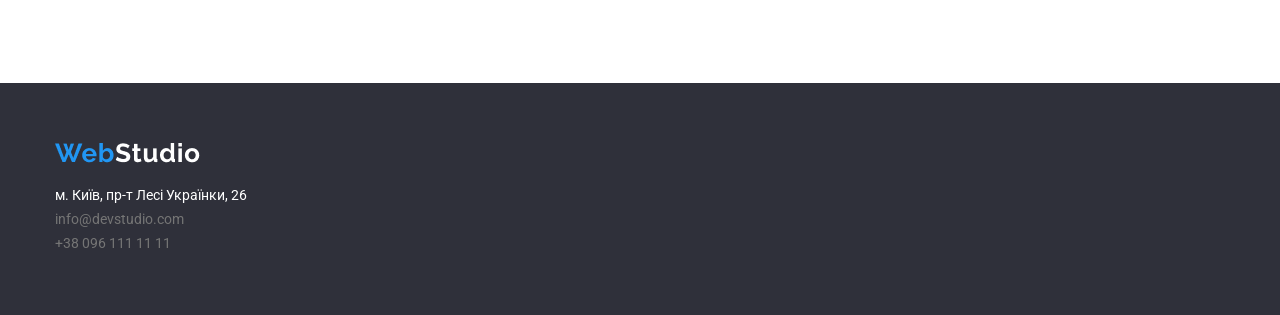
==== commit 7078bd16: "Bug check update" ====
--- a/index.html
+++ b/index.html
@@ -97,10 +97,18 @@
                         <h4 class="team-name">Ігор Дем'яненко</h4>
                         <p class="job">Product Designer</p>
                         <ul class="social-list">
-                            <img src="Images/instagram 2.png" alt="" class="social-media">
-                            <img src="Images/twitter 1.png" alt="" class="social-media">
-                            <img src="images/facebook 1.png" alt="" class="social-media">
-                            <img src="images/linkedin 1.png" alt="" class="social-media">
+                            <svg>
+                                <use class="social-media" href="/Images/instagram2.png"></use>
+                            </svg>
+                            <svg>
+                                <use class="social-media" href="/Images/twitter1.png"></use>
+                            </svg>
+                            <svg>
+                                <use class="social-media" href="/Images/facebook1.png"></use>
+                            </svg>
+                            <svg>
+                                <use class="social-media" href="/Images/linkedin1.png"></use>
+                            </svg>
                         </ul>
                     </li>
                     <li class="team-people" data-aos="fade-down" data-aos-delay="600"><img src="Images/img (1).jpg"
@@ -108,10 +116,18 @@
                         <h4 class="team-name">Ольга Репіна</h4>
                         <p class="job">Frontend Developer </p>
                         <ul class="social-list">
-                            <img src="Images/instagram 2.png" alt="" class="social-media">
-                            <img src="Images/twitter 1.png" alt="" class="social-media">
-                            <img src="images/facebook 1.png" alt="" class="social-media">
-                            <img src="images/linkedin 1.png" alt="" class="social-media">
+                            <svg>
+                                <use class="social-media" href="/Images/instagram2.png"></use>
+                            </svg>
+                            <svg>
+                                <use class="social-media" href="/Images/twitter1.png"></use>
+                            </svg>
+                            <svg>
+                                <use class="social-media" href="/Images/facebook1.png"></use>
+                            </svg>
+                            <svg>
+                                <use class="social-media" href="/Images/linkedin1.png"></use>
+                            </svg>
                         </ul>
                     </li>
                     <li class="team-people" data-aos="fade-up" data-aos-delay="900"><img src="Images/img (2).jpg" alt=""
@@ -119,10 +135,18 @@
                         <h4 class="team-name">Микола Тарасов</h4>
                         <p class="job">Marketing</p>
                         <ul class="social-list">
-                            <img src="Images/instagram 2.png" alt="" class="social-media">
-                            <img src="Images/twitter 1.png" alt="" class="social-media">
-                            <img src="images/facebook 1.png" alt="" class="social-media">
-                            <img src="images/linkedin 1.png" alt="" class="social-media">
+                            <svg>
+                                <use class="social-media" href="./Images/instagram2.png"></use>
+                            </svg>
+                            <svg>
+                                <use class="social-media" href="./Images/twitter1.png"></use>
+                            </svg>
+                            <svg>
+                                <use class="social-media" href="./Images/facebook1.png"></use>
+                            </svg>
+                            <svg>
+                                <use class="social-media" href="./Images/linkedin1.png"></use>
+                            </svg>
                         </ul>
                     </li>
                     <li class="team-people" data-aos="fade-down" data-aos-delay="1200"><img src="Images/img (3).jpg"
@@ -130,10 +154,18 @@
                         <h4 class="team-name">Махайло Єрмаков</h4>
                         <p class="job">UI Designer</p>
                         <ul class="social-list">
-                            <img src="Images/instagram 2.png" alt="" class="social-media">
-                            <img src="Images/twitter 1.png" alt="" class="social-media">
-                            <img src="images/facebook 1.png" alt="" class="social-media">
-                            <img src="images/linkedin 1.png" alt="" class="social-media">
+                            <svg>
+                                <use class="social-media" href="./Images/instagram2.png"></use>
+                            </svg>
+                            <svg>
+                                <use class="social-media" href="./Images/twitter1.png"></use>
+                            </svg>
+                            <svg>
+                                <use class="social-media" href="./Images/facebook1.png"></use>
+                            </svg>
+                            <svg>
+                                <use class="social-media" href="./Images/linkedin1.png"></use>
+                            </svg>
                         </ul>
                     </li>
                 </ul>
@@ -144,17 +176,17 @@
         <div class="container">
             <h2 class="client-title">Постійні Клієнти</h2>
             <ul class="client-list">
-                <li data-aos="fade-up" data-aos-delay="300"><img src="/Images/Logo (1).png" alt="Client 1"
-                        class="client-image"></li>
-                <li data-aos="fade-down" data-aos-delay="600"><img src="/Images/Logo (2).png" alt="Client 2"
-                        class="client-image"></li>
-                <li data-aos="fade-up" data-aos-delay="900"><img src="/Images/Logo (3).png" alt="Client 3"
-                        class="client-image"></li>
-                <li data-aos="fade-down" data-aos-delay="1200"><img src="/Images/Logo (4).png" alt="Client 4"
-                        class="client-image"></li>
-                <li data-aos="fade-up" data-aos-delay="1500"><img src="/Images/Logo (5).png" alt="Client 5"
-                        class="client-image"></li>
-                <lш data-aos="fade-down" data-aos-delay="1800"><img src="/Images/Logo (6).png" alt="Client 6"
+                <li data-aos="fade-up" data-aos-delay="300"><img src="./Images/Logo (1).png" alt="Client 1"
+                        class="client-image"></li>
+                <li data-aos="fade-down" data-aos-delay="600"><img src="./Images/Logo (2).png" alt="Client 2"
+                        class="client-image"></li>
+                <li data-aos="fade-up" data-aos-delay="900"><img src="./Images/Logo (3).png" alt="Client 3"
+                        class="client-image"></li>
+                <li data-aos="fade-down" data-aos-delay="1200"><img src="./Images/Logo (4).png" alt="Client 4"
+                        class="client-image"></li>
+                <li data-aos="fade-up" data-aos-delay="1500"><img src="./Images/Logo (5).png" alt="Client 5"
+                        class="client-image"></li>
+                <li data-aos="fade-down" data-aos-delay="1800"><img src="./Images/Logo (6).png" alt="Client 6"
                         class="client-image"></li>
             </ul>
         </div>
--- a/style.css
+++ b/style.css
@@ -337,6 +337,187 @@
     background-position: center bottom;
 }
 
+/* Large: 992px - 1199px */
+@media (max-width: 1199px) {
+    .effectivesolutions .container {
+        max-width: 960px;
+    }
+}
+
+@media (max-width: 1024px) {
+    .effectivesolutions {
+        background-image: url('Images/6767-tablet.png');
+    }
+}
+
+/* Medium: 768px - 991px */
+@media (min-width: 768px) and (max-width: 991px) {
+    .effectivesolutions .container {
+        max-width: 720px;
+    }
+
+    .purpose-list {
+        max-width: 720px;
+        margin-right: auto;
+        margin-left: auto;
+        flex-wrap: wrap;
+        justify-content: center;
+    }
+
+    .purpose-item {
+        margin: 25px;
+    }
+
+    .work-image {
+        max-width: 267px;
+    }
+
+    .team-list {
+        max-width: 720px;
+        margin-right: auto;
+        margin-left: auto;
+        flex-wrap: wrap;
+        justify-content: center;
+    }
+
+    .team-people {
+        margin: 25px;
+    }
+
+    .client-list {
+        max-width: 720px;
+        margin-right: auto;
+        margin-left: auto;
+        flex-wrap: wrap;
+        justify-content: center;
+    }
+
+    .client-image {
+        margin: 20px;
+    }
+
+    .product-list {
+        max-width: 720px;
+        margin-right: auto;
+        margin-left: auto;
+        flex-wrap: wrap;
+        justify-content: center;
+    }
+
+    .button-list {
+        max-width: 720px;
+        margin-right: auto;
+        margin-left: auto;
+        flex-wrap: wrap;
+        justify-content: center;
+    }
+}
+
+/* Small: 576px - 767px */
+@media (max-width: 767px) {
+    .effectivesolutions .container {
+        max-width: 540px;
+    }
+
+    .effectivesolutions {
+        background-image: url('Images/6767-mobile.png');
+    }
+
+    .purpose-list {
+        max-width: 420px;
+        margin-right: auto;
+        margin-left: auto;
+        flex-wrap: wrap;
+        justify-content: center;
+    }
+
+    .purpose-item {
+        margin-right: 45px;
+        margin-left: 45px;
+    }
+
+    .work-image {
+        max-width: 217px;
+    }
+
+    .team-list {
+        max-width: 720px;
+        margin-right: auto;
+        margin-left: auto;
+        flex-wrap: wrap;
+        justify-content: center;
+    }
+
+    .team-people {
+        margin: 25px;
+    }
+
+    .client-list {
+        max-width: 720px;
+        margin-right: auto;
+        margin-left: auto;
+        flex-wrap: wrap;
+        justify-content: center;
+    }
+
+    .client-image {
+        margin: 20px;
+    }
+
+    .product-list {
+        max-width: 720px;
+        margin-right: auto;
+        margin-left: auto;
+        flex-wrap: wrap;
+        justify-content: center;
+    }
+
+    .button-list {
+        max-width: 720px;
+        margin-right: auto;
+        margin-left: auto;
+        flex-wrap: wrap;
+        justify-content: center;
+    }
+}
+
+/* Extra small: 0px (320px) - 575px */
+@media (max-width: 575px) {
+    .effectivesolutions .container {
+        max-width: 100%;
+        padding: 0 15px;
+    }
+
+    .effectivesolutions {
+        background-image: url('Images/6767-mobile.png');
+    }
+
+    .work-image {
+        max-width: 167px;
+    }
+
+    .effects-title {
+        width: 100%;
+        font-size: 24px;
+    }
+
+    .product-list {
+        max-width: 720px;
+        margin-right: auto;
+        margin-left: auto;
+        flex-wrap: wrap;
+        justify-content: center;
+    }
+
+    .button-list {
+        max-width: 720px;
+        margin-right: auto;
+        margin-left: auto;
+        flex-wrap: wrap;
+        justify-content: center;
+    }
+}
+
 .products1:hover {
     box-shadow: 0px 3px 6px 1px rgba(0, 0, 0, 0.32);
     transition: transform 100ms ease-in box-shadow 100ms ease-in;
@@ -435,17 +616,11 @@
 }
 
 .social-list {
-    display: flex;
     gap: 10px;
-    justify-content: center;
     margin-bottom: 30px;
     margin-top: 16px;
 }
 
-.social-media:hover {
-    border-color: #2196F3;
-    filter: brightness(0) saturate(100%) invert(48%) sepia(99%) saturate(2250%) hue-rotate(195deg) brightness(99%) contrast(91%);
-}
 
 /* Small: 576px - 767px */
 @media (max-width: 767px) {}
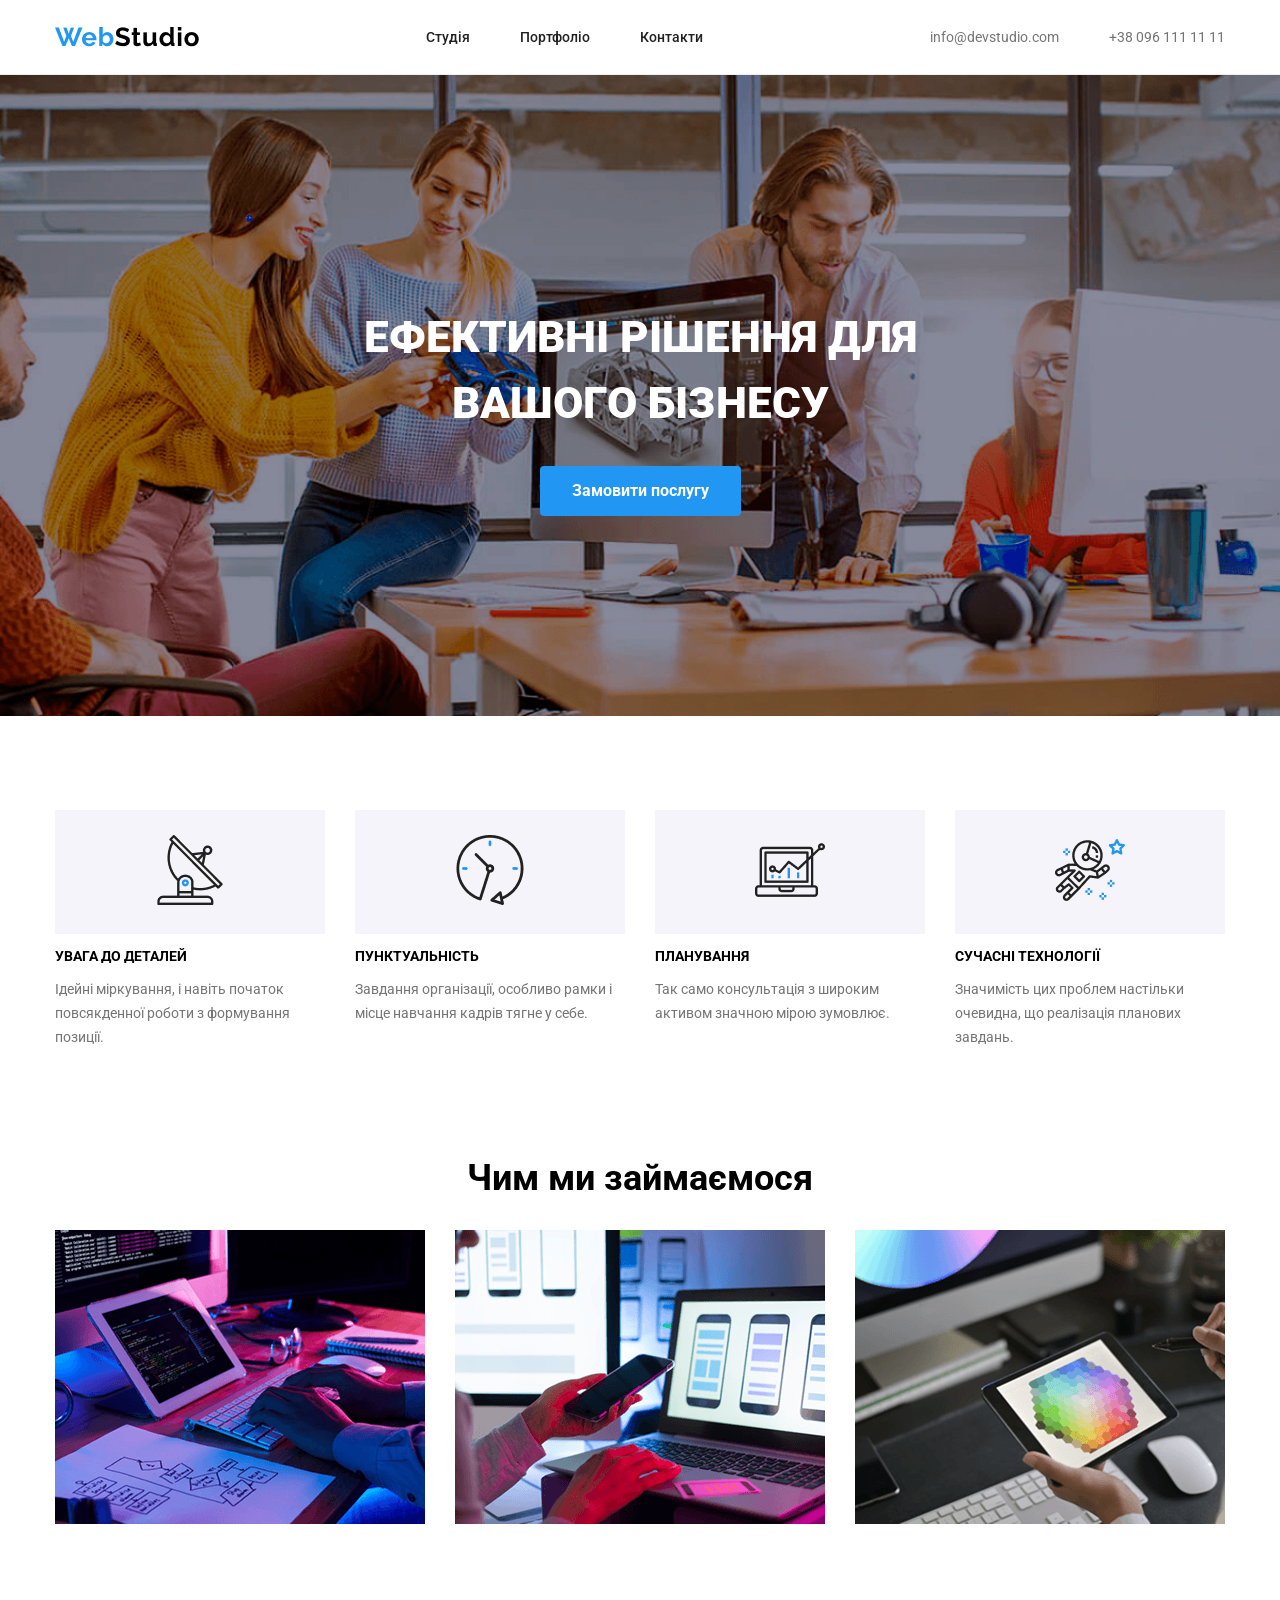
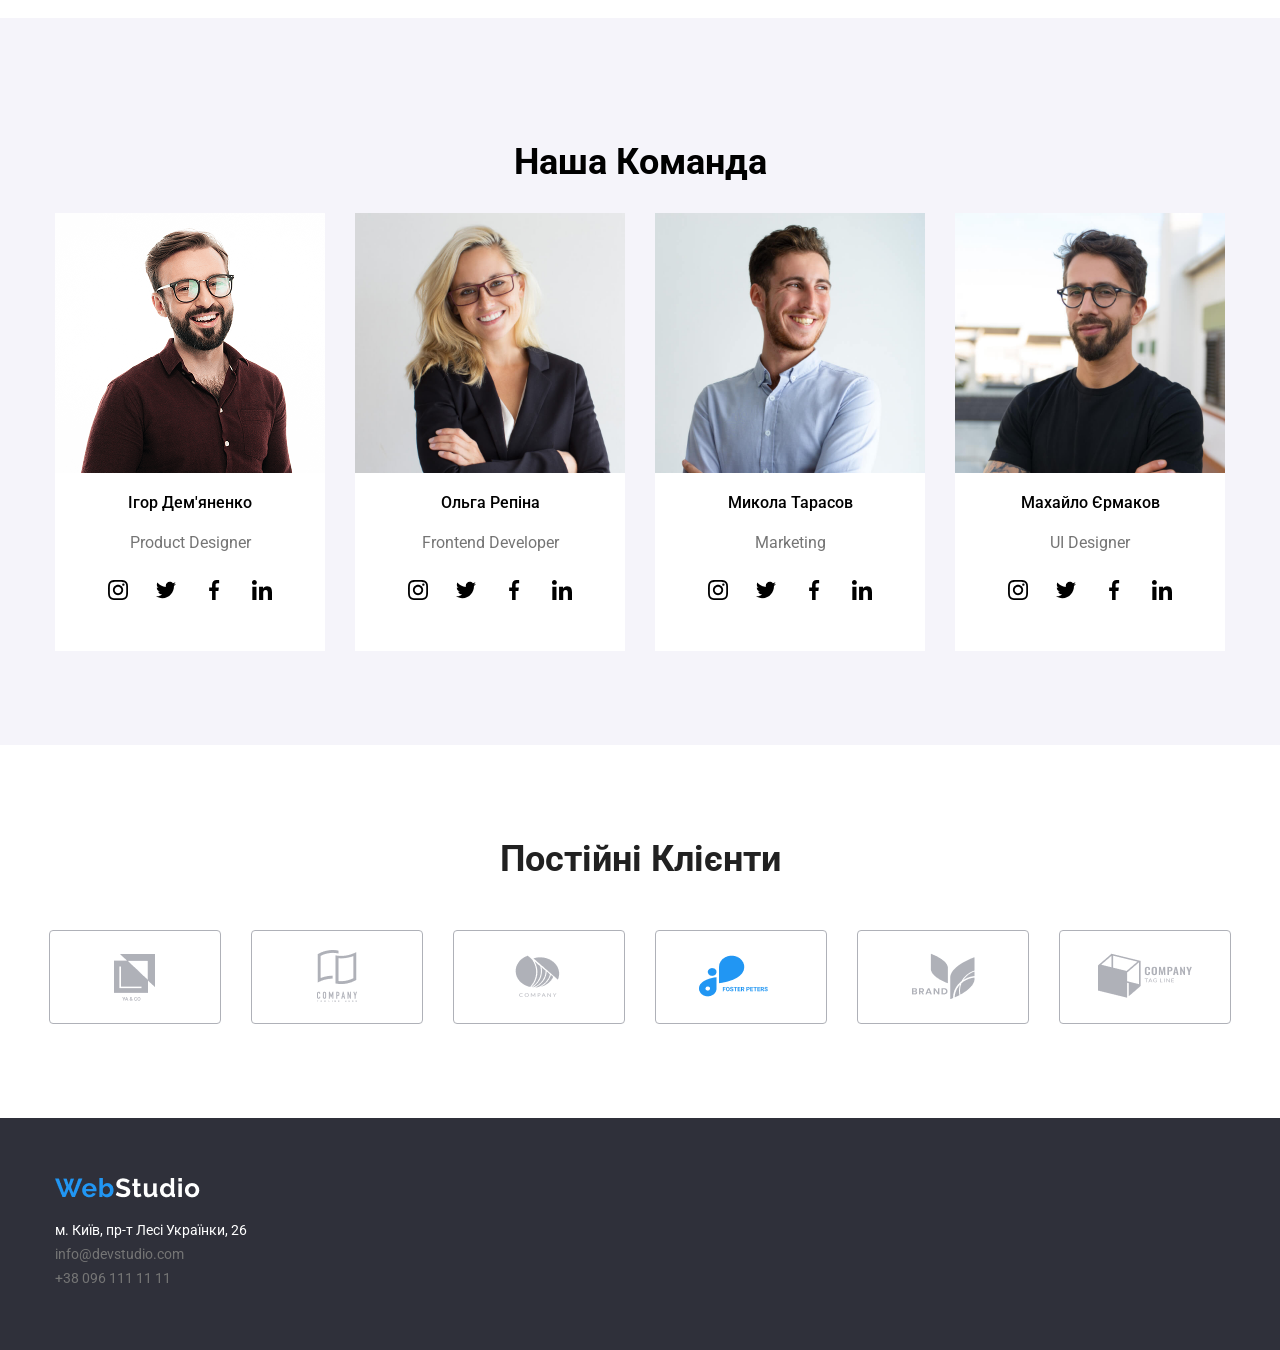
==== commit bcdb33b2: "fixed the icons in the staff cards" ====
--- a/index.html
+++ b/index.html
@@ -96,77 +96,77 @@
                             class="team-photo">
                         <h4 class="team-name">Ігор Дем'яненко</h4>
                         <p class="job">Product Designer</p>
-                        <ul class="social-list">
-                            <svg>
-                                <use class="social-media" href="/Images/instagram2.png"></use>
-                            </svg>
-                            <svg>
-                                <use class="social-media" href="/Images/twitter1.png"></use>
-                            </svg>
-                            <svg>
-                                <use class="social-media" href="/Images/facebook1.png"></use>
-                            </svg>
-                            <svg>
-                                <use class="social-media" href="/Images/linkedin1.png"></use>
-                            </svg>
-                        </ul>
+                        <div class="social-list">
+                            <a class="social-link" href="#"><svg class="social-item">
+                                    <use class="social-media" href="/Images/symbol-defs.svg#instagram2"></use>
+                                </svg></a>
+                            <a class="social-link" href="#"> <svg class="social-item">
+                                    <use class="social-media" href="/Images/symbol-defs.svg#twitter1"></use>
+                                </svg></a>
+                            <a class="social-link" href=""><svg class="social-item">
+                                    <use class="social-media" href="/Images/symbol-defs.svg#facebook1"></use>
+                                </svg></a>
+                            <a class="social-link" href="#"><svg class="social-item">
+                                    <use class="social-media" href="/Images/symbol-defs.svg#linkedin1"></use>
+                                </svg></a>
+                        </div>
                     </li>
                     <li class="team-people" data-aos="fade-down" data-aos-delay="600"><img src="Images/img (1).jpg"
                             alt="" class="team-photo">
                         <h4 class="team-name">Ольга Репіна</h4>
                         <p class="job">Frontend Developer </p>
-                        <ul class="social-list">
-                            <svg>
-                                <use class="social-media" href="/Images/instagram2.png"></use>
-                            </svg>
-                            <svg>
-                                <use class="social-media" href="/Images/twitter1.png"></use>
-                            </svg>
-                            <svg>
-                                <use class="social-media" href="/Images/facebook1.png"></use>
-                            </svg>
-                            <svg>
-                                <use class="social-media" href="/Images/linkedin1.png"></use>
-                            </svg>
-                        </ul>
+                         <div class="social-list">
+                            <a  class="social-link" href="#"><svg class="social-item">
+                                    <use class="social-media" href="/Images/symbol-defs.svg#instagram2"></use>
+                                </svg></a>
+                            <a class="social-link" href="#"> <svg class="social-item">
+                                    <use class="social-media" href="/Images/symbol-defs.svg#twitter1"></use>
+                                </svg></a>
+                            <a class="social-link" href=""><svg class="social-item">
+                                    <use class="social-media" href="/Images/symbol-defs.svg#facebook1"></use>
+                                </svg></a>
+                            <a class="social-link" href="#"><svg class="social-item">
+                                    <use class="social-media" href="/Images/symbol-defs.svg#linkedin1"></use>
+                                </svg></a>
+                        </div>
                     </li>
                     <li class="team-people" data-aos="fade-up" data-aos-delay="900"><img src="Images/img (2).jpg" alt=""
                             class="team-photo">
                         <h4 class="team-name">Микола Тарасов</h4>
                         <p class="job">Marketing</p>
-                        <ul class="social-list">
-                            <svg>
-                                <use class="social-media" href="./Images/instagram2.png"></use>
-                            </svg>
-                            <svg>
-                                <use class="social-media" href="./Images/twitter1.png"></use>
-                            </svg>
-                            <svg>
-                                <use class="social-media" href="./Images/facebook1.png"></use>
-                            </svg>
-                            <svg>
-                                <use class="social-media" href="./Images/linkedin1.png"></use>
-                            </svg>
-                        </ul>
+                         <div class="social-list">
+                            <a  class="social-link" href="#"><svg class="social-item">
+                                    <use class="social-media" href="/Images/symbol-defs.svg#instagram2"></use>
+                                </svg></a>
+                            <a class="social-link" href="#"> <svg class="social-item">
+                                    <use class="social-media" href="/Images/symbol-defs.svg#twitter1"></use>
+                                </svg></a>
+                            <a class="social-link" href=""><svg class="social-item">
+                                    <use class="social-media" href="/Images/symbol-defs.svg#facebook1"></use>
+                                </svg></a>
+                            <a class="social-link" href="#"><svg class="social-item">
+                                    <use class="social-media" href="/Images/symbol-defs.svg#linkedin1"></use>
+                                </svg></a>
+                        </div>
                     </li>
                     <li class="team-people" data-aos="fade-down" data-aos-delay="1200"><img src="Images/img (3).jpg"
                             alt="" class="team-photo">
                         <h4 class="team-name">Махайло Єрмаков</h4>
                         <p class="job">UI Designer</p>
-                        <ul class="social-list">
-                            <svg>
-                                <use class="social-media" href="./Images/instagram2.png"></use>
-                            </svg>
-                            <svg>
-                                <use class="social-media" href="./Images/twitter1.png"></use>
-                            </svg>
-                            <svg>
-                                <use class="social-media" href="./Images/facebook1.png"></use>
-                            </svg>
-                            <svg>
-                                <use class="social-media" href="./Images/linkedin1.png"></use>
-                            </svg>
-                        </ul>
+                         <div class="social-list">
+                            <a class="social-link" href="#"><svg class="social-item">
+                                    <use class="social-media" href="/Images/symbol-defs.svg#instagram2"></use>
+                                </svg></a>
+                            <a class="social-link" href="#"> <svg class="social-item">
+                                    <use class="social-media" href="/Images/symbol-defs.svg#twitter1"></use>
+                                </svg></a>
+                            <a class="social-link" href=""><svg class="social-item">
+                                    <use class="social-media" href="/Images/symbol-defs.svg#facebook1"></use>
+                                </svg></a>
+                            <a class="social-link" href="#"><svg class="social-item">
+                                    <use class="social-media" href="/Images/symbol-defs.svg#linkedin1"></use>
+                                </svg></a>
+                        </div>
                     </li>
                 </ul>
             </div>
--- a/style.css
+++ b/style.css
@@ -699,4 +699,25 @@
     .Navigation-List .Navigation-Link {
         font-size: 32px;
     }
+}
+
+.social-item {
+    color: #AFB1B8;
+    width: 20px;
+    height: 20px;   
+}
+
+.social-link:hover{
+    color: #ffff;
+    background-color: #2196F3;
+}
+
+.social-link {
+    border-radius: 50%;
+    overflow: hidden;
+    display: inline-block;
+    padding: 12px;
+}
+.social-link:hover .social-item {
+    fill: #ffff;
 }
